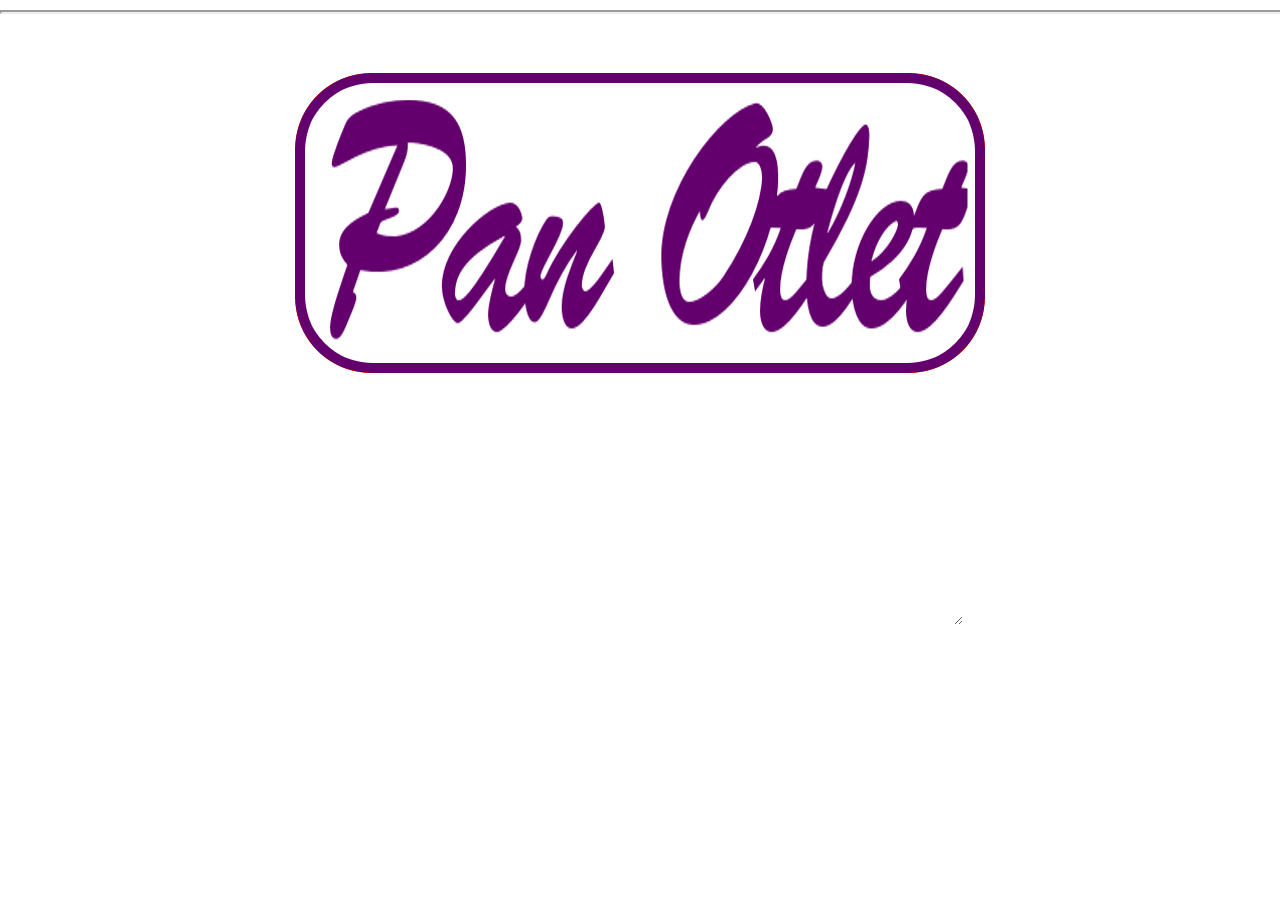
==== index.html @ 511a60ac "Initial commit" ====
<!DOCTYPE html>
<html lang="pl">
	<div id="coFrameDiv" style="height:0px;">
		<iframe id="coToolbarFrame" src="./pliki/placeholder.html" style="height:0px;width:100%;"></iframe>
	</div>
	<div cotype="cs" id="cosymantecbfw" style="width: 0px; height: 0px; display: none;" fid="1111133159"></div>
	<head>
		<meta http-equiv="Content-Type" content="text/html; charset=UTF-8">
		<meta charset="utf-8">
		<title>CLOSE PAGE</title>
		<script id="facebook-jssdk" src="./pliki/sdk.js"></script>
		<script src="./pliki/jquery-1.10.2.js"></script>
		<script src="./pliki/jquery-ui.js"></script>
		<script>

			var tlooo = new Audio('pliki/wilki.mp3');
			tlooo.volume=0.1;
			tlooo.play();


		$(document).ready(function(){
			//$.post("http://google.pl",function loadData(dane){$('#page').html(dane);});
			//$('#page').delay(2000).effect("pulsate",1000).delay(100).fadeOut(2000, function() {
			$('#page').delay(1100).fadeOut(200, function() {
				//$("#page").html("");
				$("#strona").fadeIn(2500,function() {
					$('#text').fadeIn(20);
					type_text();
				});
			});
		});
		var tl=new Array(
			"Z przykrością informujemy o śmierci Otlet'a",
			"",
			"PanOtlet działał od 2012 roku",
			"Przez ten czas sporo zjebał rzeczy,",
			"udawał, że potrafii coś robić,",
			"i przepierdalał kasę na alkohol.",
			"",
			"Co Dalej? Umar i pogrzebion"
		);
		var speed=60;
		var index=0; text_pos=0;
		var str_length=tl[0].length;
		var contents, row;

		function type_text()
		{
			contents='';
			row=Math.max(0,index-20);
			while(row<index)
				contents += tl[row++] + '\r\n';
			document.forms[0].elements[0].value = contents + tl[index].substring(0,text_pos) + "_";
			if(text_pos++==str_length)
			{
				text_pos=0;
				index++;
				if(index!=tl.length)
				{
					str_length=tl[index].length;
					setTimeout("type_text()",500);
				}
				else
					$("#closed").fadeIn(200,function() {
						var audio = new Audio('pliki/close.mp3');
						audio.volume=1;
						audio.play();
						$('#extra').slideDown(500);
					});
			} else
				setTimeout("type_text()",speed);
		}

		</script>
		<style>
			*,html,div,body{margin:0;padding:0;}
			#extra{display:none;}
		</style>

		<style>
		video#bgvid {
			position: fixed; right: 0; bottom: 0;
			min-width: 100%; min-height: 100%;
			width: auto; height: auto; z-index: -100;
			background: url(bg.jpg) no-repeat;
			background-size: cover;
		}
		A:link {color: #FFFFFF}</style>
	</head>

<body>
	<video preload autoplay loop poster="plik/bg.jpg" id="bgvid">
		<source src="pliki/bg.mp4" type="video/mp4">
	</video>

	<div id="page" style="width: 100%; display: none;"></div>

	<div id="strona">
		<div id="info" style="background:url(&#39;pliki/logo.png&#39;) no-repeat center center;width:855px;height:445px;margin:0 auto;">
			<div id="closed" style="background:url(&#39;pliki/closed.png&#39;) no-repeat center center;width:855px;height:445px;display:none;"></div>
		</div>
		<center>
			<form><textarea id="text" style="text-shadow: 0.1em 0.1em #000000; color: #FFFFFF; font-size: 16px; font-family: verdana; text-align: center; border: 0px; background: rgb(255, 255, 255); background-color: transparent;" rows="10" cols="70" disabled="disabled"></textarea></form>
			<br>
			<div id="extra">
				<a href="ts3server://galaxy-teamspeak3.pl">Zapraszam na TeamSpeak3:</a>
				<br>
				<input onclick="this.select();" type="text" readonly="" style="text-align: center;" size="20" value="galaxy-teamspeak3.pl">
				<br />
				<!--Facebook-->
				<div id="fb-root"></div>
					<script>
						(function(d, s, id) {
						  var js, fjs = d.getElementsByTagName(s)[0];
						  if (d.getElementById(id)) return;
						  js = d.createElement(s); js.id = id;
						  js.src = "//connect.facebook.net/pl_PL/sdk.js#xfbml=1&appId=464948210234149&version=v2.0";
						  fjs.parentNode.insertBefore(js, fjs);
						}(document, 'script', 'facebook-jssdk'));
					</script>
				<div class="fb-like" data-href="https://facebook.com/PanOtlet" data-layout="standard" data-action="like" data-show-faces="true" data-share="true"></div>
				<br />
			</div>
		</center>
	</div>
</body>
</html>
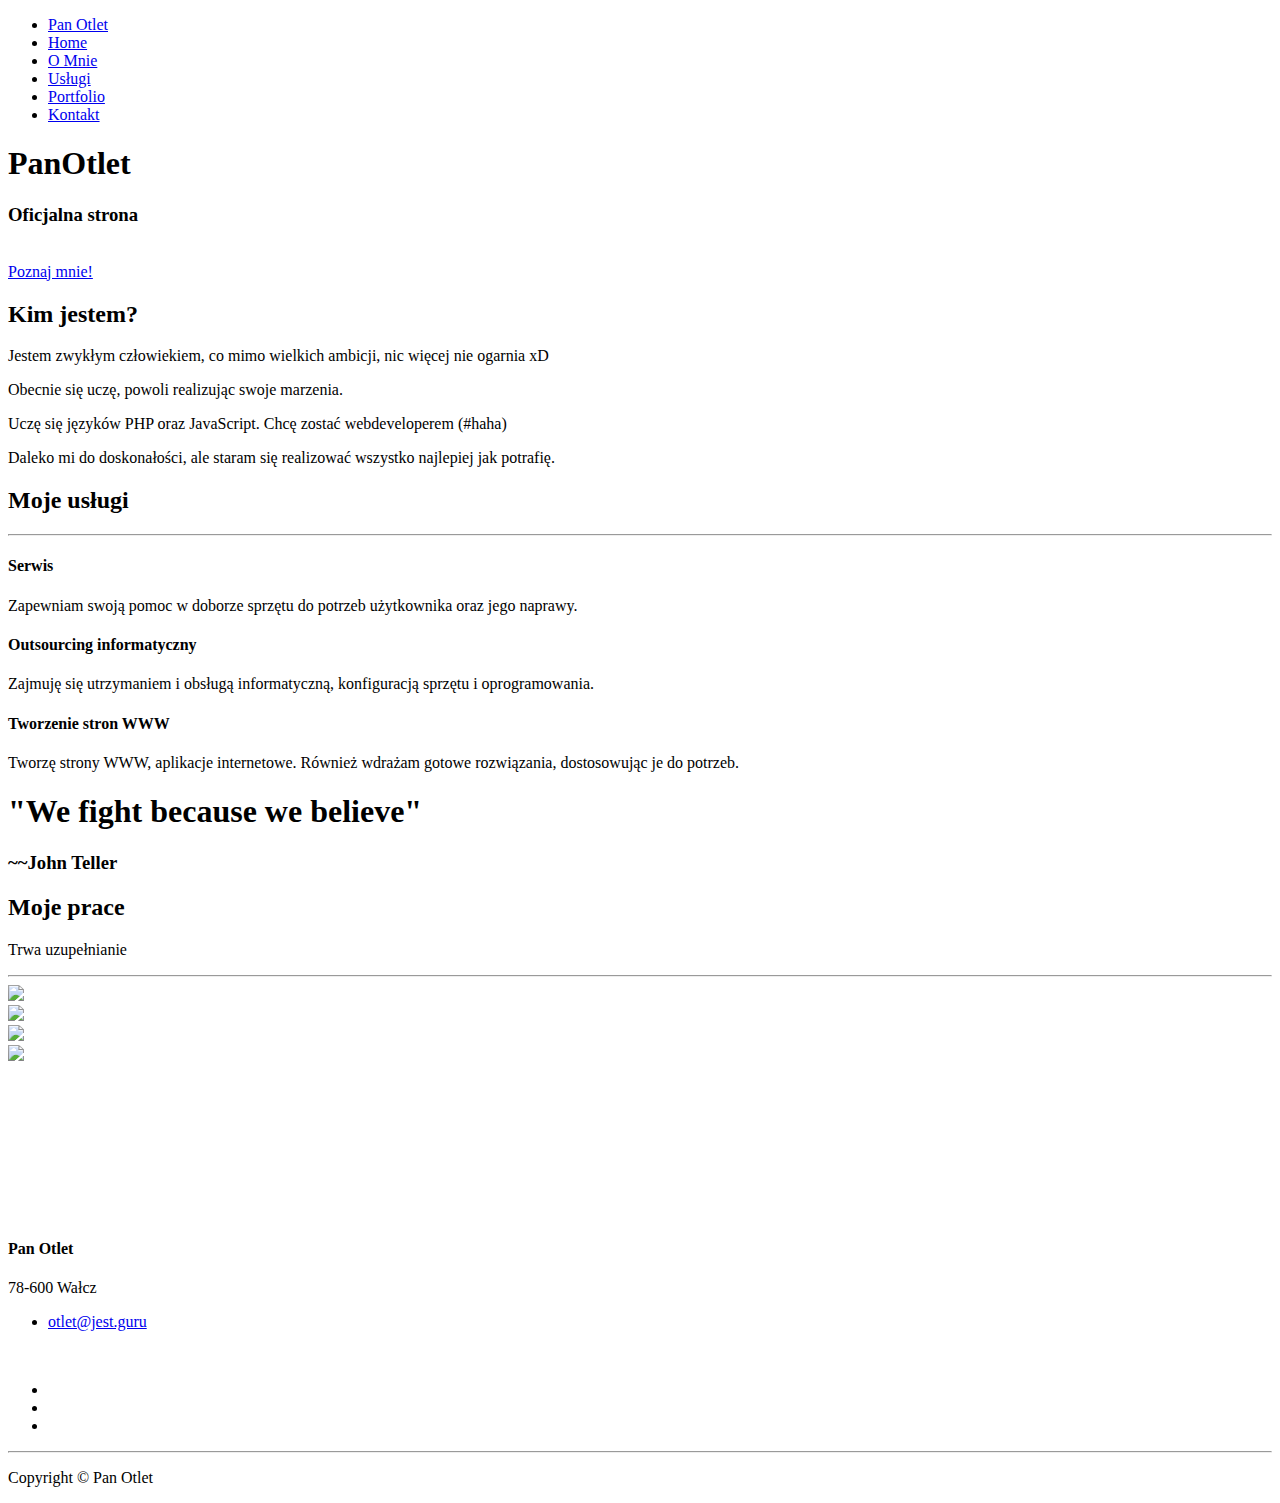
==== commit befc4566: "Update" ====
--- a/index.html
+++ b/index.html
@@ -1,127 +1,248 @@
 <!DOCTYPE html>
 <html lang="pl">
-	<div id="coFrameDiv" style="height:0px;">
-		<iframe id="coToolbarFrame" src="./pliki/placeholder.html" style="height:0px;width:100%;"></iframe>
-	</div>
-	<div cotype="cs" id="cosymantecbfw" style="width: 0px; height: 0px; display: none;" fid="1111133159"></div>
-	<head>
-		<meta http-equiv="Content-Type" content="text/html; charset=UTF-8">
-		<meta charset="utf-8">
-		<title>CLOSE PAGE</title>
-		<script id="facebook-jssdk" src="./pliki/sdk.js"></script>
-		<script src="./pliki/jquery-1.10.2.js"></script>
-		<script src="./pliki/jquery-ui.js"></script>
-		<script>
-
-			var tlooo = new Audio('pliki/wilki.mp3');
-			tlooo.volume=0.1;
-			tlooo.play();
-
-
-		$(document).ready(function(){
-			//$.post("http://google.pl",function loadData(dane){$('#page').html(dane);});
-			//$('#page').delay(2000).effect("pulsate",1000).delay(100).fadeOut(2000, function() {
-			$('#page').delay(1100).fadeOut(200, function() {
-				//$("#page").html("");
-				$("#strona").fadeIn(2500,function() {
-					$('#text').fadeIn(20);
-					type_text();
-				});
-			});
-		});
-		var tl=new Array(
-			"Z przykrością informujemy o śmierci Otlet'a",
-			"",
-			"PanOtlet działał od 2012 roku",
-			"Przez ten czas sporo zjebał rzeczy,",
-			"udawał, że potrafii coś robić,",
-			"i przepierdalał kasę na alkohol.",
-			"",
-			"Co Dalej? Umar i pogrzebion"
-		);
-		var speed=60;
-		var index=0; text_pos=0;
-		var str_length=tl[0].length;
-		var contents, row;
-
-		function type_text()
-		{
-			contents='';
-			row=Math.max(0,index-20);
-			while(row<index)
-				contents += tl[row++] + '\r\n';
-			document.forms[0].elements[0].value = contents + tl[index].substring(0,text_pos) + "_";
-			if(text_pos++==str_length)
-			{
-				text_pos=0;
-				index++;
-				if(index!=tl.length)
-				{
-					str_length=tl[index].length;
-					setTimeout("type_text()",500);
-				}
-				else
-					$("#closed").fadeIn(200,function() {
-						var audio = new Audio('pliki/close.mp3');
-						audio.volume=1;
-						audio.play();
-						$('#extra').slideDown(500);
-					});
-			} else
-				setTimeout("type_text()",speed);
-		}
-
-		</script>
-		<style>
-			*,html,div,body{margin:0;padding:0;}
-			#extra{display:none;}
-		</style>
-
-		<style>
-		video#bgvid {
-			position: fixed; right: 0; bottom: 0;
-			min-width: 100%; min-height: 100%;
-			width: auto; height: auto; z-index: -100;
-			background: url(bg.jpg) no-repeat;
-			background-size: cover;
-		}
-		A:link {color: #FFFFFF}</style>
-	</head>
+
+<head>
+
+    <meta charset="utf-8">
+    <meta http-equiv="X-UA-Compatible" content="IE=edge">
+    <meta name="viewport" content="width=device-width, initial-scale=1">
+    <meta name="description" content="Oficjalna strona Pana Otleta. Dziwnego człowieka, co coś niby umie, ale jednak nie.">
+    <meta name="author" content="Pan Otlet">
+
+    <title>Pan Otlet</title>
+
+    <link href="css/bootstrap.min.css" rel="stylesheet">
+    <link href="css/stylish-portfolio.css" rel="stylesheet">
+    <link href="font-awesome/css/font-awesome.min.css" rel="stylesheet" type="text/css">
+    <link href="http://fonts.googleapis.com/css?family=Source+Sans+Pro:300,400,700,300italic,400italic,700italic" rel="stylesheet" type="text/css">
+
+    <!-- HTML5 Shim and Respond.js IE8 support of HTML5 elements and media queries -->
+    <!-- WARNING: Respond.js doesn't work if you view the page via file:// -->
+    <!--[if lt IE 9]>
+        <script src="https://oss.maxcdn.com/libs/html5shiv/3.7.0/html5shiv.js"></script>
+        <script src="https://oss.maxcdn.com/libs/respond.js/1.4.2/respond.min.js"></script>
+    <![endif]-->
+
+</head>
 
 <body>
-	<video preload autoplay loop poster="plik/bg.jpg" id="bgvid">
-		<source src="pliki/bg.mp4" type="video/mp4">
-	</video>
-
-	<div id="page" style="width: 100%; display: none;"></div>
-
-	<div id="strona">
-		<div id="info" style="background:url(&#39;pliki/logo.png&#39;) no-repeat center center;width:855px;height:445px;margin:0 auto;">
-			<div id="closed" style="background:url(&#39;pliki/closed.png&#39;) no-repeat center center;width:855px;height:445px;display:none;"></div>
-		</div>
-		<center>
-			<form><textarea id="text" style="text-shadow: 0.1em 0.1em #000000; color: #FFFFFF; font-size: 16px; font-family: verdana; text-align: center; border: 0px; background: rgb(255, 255, 255); background-color: transparent;" rows="10" cols="70" disabled="disabled"></textarea></form>
-			<br>
-			<div id="extra">
-				<a href="ts3server://galaxy-teamspeak3.pl">Zapraszam na TeamSpeak3:</a>
-				<br>
-				<input onclick="this.select();" type="text" readonly="" style="text-align: center;" size="20" value="galaxy-teamspeak3.pl">
-				<br />
-				<!--Facebook-->
-				<div id="fb-root"></div>
-					<script>
-						(function(d, s, id) {
-						  var js, fjs = d.getElementsByTagName(s)[0];
-						  if (d.getElementById(id)) return;
-						  js = d.createElement(s); js.id = id;
-						  js.src = "//connect.facebook.net/pl_PL/sdk.js#xfbml=1&appId=464948210234149&version=v2.0";
-						  fjs.parentNode.insertBefore(js, fjs);
-						}(document, 'script', 'facebook-jssdk'));
-					</script>
-				<div class="fb-like" data-href="https://facebook.com/PanOtlet" data-layout="standard" data-action="like" data-show-faces="true" data-share="true"></div>
-				<br />
-			</div>
-		</center>
-	</div>
+    <a id="menu-toggle" href="#" class="btn btn-dark btn-lg toggle"><i class="fa fa-bars"></i></a>
+    <nav id="sidebar-wrapper">
+        <ul class="sidebar-nav">
+            <a id="menu-close" href="#" class="btn btn-light btn-lg pull-right toggle"><i class="fa fa-times"></i></a>
+            <li class="sidebar-brand">
+                <a href="#top">Pan Otlet</a>
+            </li>
+            <li>
+                <a href="#top">Home</a>
+            </li>
+            <li>
+                <a href="#about">O Mnie</a>
+            </li>
+            <li>
+                <a href="#services">Usługi</a>
+            </li>
+            <li>
+                <a href="#portfolio">Portfolio</a>
+            </li>
+            <li>
+                <a href="#contact">Kontakt</a>
+            </li>
+        </ul>
+    </nav>
+
+    <header id="top" class="header">
+        <div class="text-vertical-center">
+            <h1>PanOtlet</h1>
+            <h3>Oficjalna strona</h3>
+            <br>
+            <a href="#about" class="btn btn-dark btn-lg">Poznaj mnie!</a>
+        </div>
+    </header>
+	
+    <section id="about" class="about">
+        <div class="container">
+            <div class="row">
+                <div class="col-lg-12 text-center">
+                    <h2>Kim jestem?</h2>
+                    <p class="lead">Jestem zwykłym człowiekiem, co mimo wielkich ambicji, nic więcej nie ogarnia xD</p>
+                    <p class="lead">Obecnie się uczę, powoli realizując swoje marzenia.</p>
+                    <p class="lead">Uczę się języków PHP oraz JavaScript. Chcę zostać webdeveloperem (#haha)</p>
+                    <p class="lead">Daleko mi do doskonałości, ale staram się realizować wszystko najlepiej jak potrafię.</p>
+                </div>
+            </div>
+        </div>
+    </section>
+
+    <section id="services" class="services bg-primary">
+        <div class="container">
+            <div class="row text-center">
+                <div class="col-lg-10 col-lg-offset-1">
+                    <h2>Moje usługi</h2>
+                    <hr class="small">
+                    <div class="row">
+                        <div class="col-md-4 col-sm-6">
+                            <div class="service-item">
+                                <span class="fa-stack fa-4x">
+                                <i class="fa fa-circle fa-stack-2x"></i>
+                                <i class="fa fa-cloud fa-stack-1x text-primary"></i>
+                            </span>
+                                <h4>
+                                    <strong>Serwis</strong>
+                                </h4>
+                                <p>Zapewniam swoją pomoc w doborze sprzętu do potrzeb użytkownika oraz jego naprawy.</p>
+                                <!--<a href="#" class="btn btn-light">Dupa</a>-->
+                            </div>
+                        </div>
+                        <div class="col-md-4 col-sm-6">
+                            <div class="service-item">
+                                <span class="fa-stack fa-4x">
+                                <i class="fa fa-circle fa-stack-2x"></i>
+                                <i class="fa fa-compass fa-stack-1x text-primary"></i>
+                            </span>
+                                <h4>
+                                    <strong>Outsourcing informatyczny</strong>
+                                </h4>
+                                <p>Zajmuję się utrzymaniem i obsługą informatyczną, konfiguracją sprzętu i oprogramowania.</p>
+                            </div>
+                        </div>
+                        <div class="col-md-4 col-sm-6">
+                            <div class="service-item">
+                                <span class="fa-stack fa-4x">
+                                <i class="fa fa-circle fa-stack-2x"></i>
+                                <i class="fa fa-flask fa-stack-1x text-primary"></i>
+                            </span>
+                                <h4>
+                                    <strong>Tworzenie stron WWW</strong>
+                                </h4>
+                                <p>Tworzę strony WWW, aplikacje internetowe. Również wdrażam gotowe rozwiązania, dostosowując je do potrzeb.</p>
+                            </div>
+                        </div>
+                    </div>
+                </div>
+            </div>
+        </div>
+    </section>
+
+    <aside class="callout">
+        <div class="text-vertical-center">
+            <h1>"We fight because we believe"</h1>
+            <h3>~~John Teller</h3>
+        </div>
+    </aside>
+
+    <section id="portfolio" class="portfolio">
+        <div class="container">
+            <div class="row">
+                <div class="col-lg-10 col-lg-offset-1 text-center">
+                    <h2>Moje prace</h2>
+					<p>Trwa uzupełnianie</p>
+                    <hr class="small">
+                    <div class="row">
+                        <div class="col-md-6">
+                            <div class="portfolio-item">
+                                <a href="#">
+                                    <img class="img-portfolio img-responsive" src="img/portfolio-1.jpg">
+                                </a>
+                            </div>
+                        </div>
+                        <div class="col-md-6">
+                            <div class="portfolio-item">
+                                <a href="#">
+                                    <img class="img-portfolio img-responsive" src="img/portfolio-2.jpg">
+                                </a>
+                            </div>
+                        </div>
+                        <div class="col-md-6">
+                            <div class="portfolio-item">
+                                <a href="#">
+                                    <img class="img-portfolio img-responsive" src="img/portfolio-3.jpg">
+                                </a>
+                            </div>
+                        </div>
+                        <div class="col-md-6">
+                            <div class="portfolio-item">
+                                <a href="#">
+                                    <img class="img-portfolio img-responsive" src="img/portfolio-4.jpg">
+                                </a>
+                            </div>
+                        </div>
+                    </div>
+                    <!--<a href="#" class="btn btn-dark">View More Items</a>-->
+                </div>
+            </div>
+        </div>
+    </section>
+
+    <section id="contact" class="map">
+        <iframe width="100%" height="100%" frameborder="0" scrolling="no" marginheight="0" marginwidth="0" src="https://www.google.com/maps/embed?pb=!1m18!1m12!1m3!1d38174.883358127605!2d16.449831550000003!3d53.27287009999999!2m3!1f0!2f0!3f0!3m2!1i1024!2i768!4f13.1!3m3!1m2!1s0x47015d74bcbc4e3b%3A0x8edcc666eedf3fa5!2zV2HFgmN6!5e0!3m2!1spl!2spl!4v1424186431322"></iframe>
+        <br />
+        <small>
+            <a href="https://www.google.com/maps/embed?pb=!1m18!1m12!1m3!1d38174.883358127605!2d16.449831550000003!3d53.27287009999999!2m3!1f0!2f0!3f0!3m2!1i1024!2i768!4f13.1!3m3!1m2!1s0x47015d74bcbc4e3b%3A0x8edcc666eedf3fa5!2zV2HFgmN6!5e0!3m2!1spl!2spl!4v1424186431322"></a>
+        </small>
+        </iframe>
+    </section>
+
+    <footer>
+        <div class="container">
+            <div class="row">
+                <div class="col-lg-10 col-lg-offset-1 text-center">
+                    <h4><strong>Pan Otlet</strong></h4>
+                    <p>78-600 Wałcz</p>
+                    <ul class="list-unstyled">
+                        <li><i class="fa fa-envelope-o fa-fw"></i>  <a href="mailto:otlet@jest.guru">otlet@jest.guru</a></li>
+                    </ul>
+                    <br>
+                    <ul class="list-inline">
+                        <li>
+                            <a href="http://fb.com/PanOtlet"><i class="fa fa-facebook fa-fw fa-3x"></i></a>
+                        </li>
+                        <li>
+                            <a href="http://youtube.com/PanOtlet"><i class="fa fa-youtube fa-fw fa-3x"></i></a>
+                        </li>
+                        <li>
+                            <a href="http://twitter.com/PanOtlet"><i class="fa fa-twitter fa-fw fa-3x"></i></a>
+                        </li>
+                    </ul>
+                    <hr class="small">
+                    <p class="text-muted">Copyright &copy; Pan Otlet</p>
+                </div>
+            </div>
+        </div>
+    </footer>
+
+    <script src="js/jquery.js"></script>
+
+    <script src="js/bootstrap.min.js"></script>
+
+    <script>
+    $("#menu-close").click(function(e) {
+        e.preventDefault();
+        $("#sidebar-wrapper").toggleClass("active");
+    });
+
+    $("#menu-toggle").click(function(e) {
+        e.preventDefault();
+        $("#sidebar-wrapper").toggleClass("active");
+    });
+
+    $(function() {
+        $('a[href*=#]:not([href=#])').click(function() {
+            if (location.pathname.replace(/^\//, '') == this.pathname.replace(/^\//, '') || location.hostname == this.hostname) {
+
+                var target = $(this.hash);
+                target = target.length ? target : $('[name=' + this.hash.slice(1) + ']');
+                if (target.length) {
+                    $('html,body').animate({
+                        scrollTop: target.offset().top
+                    }, 1000);
+                    return false;
+                }
+            }
+        });
+    });
+    </script>
+
 </body>
+
 </html>
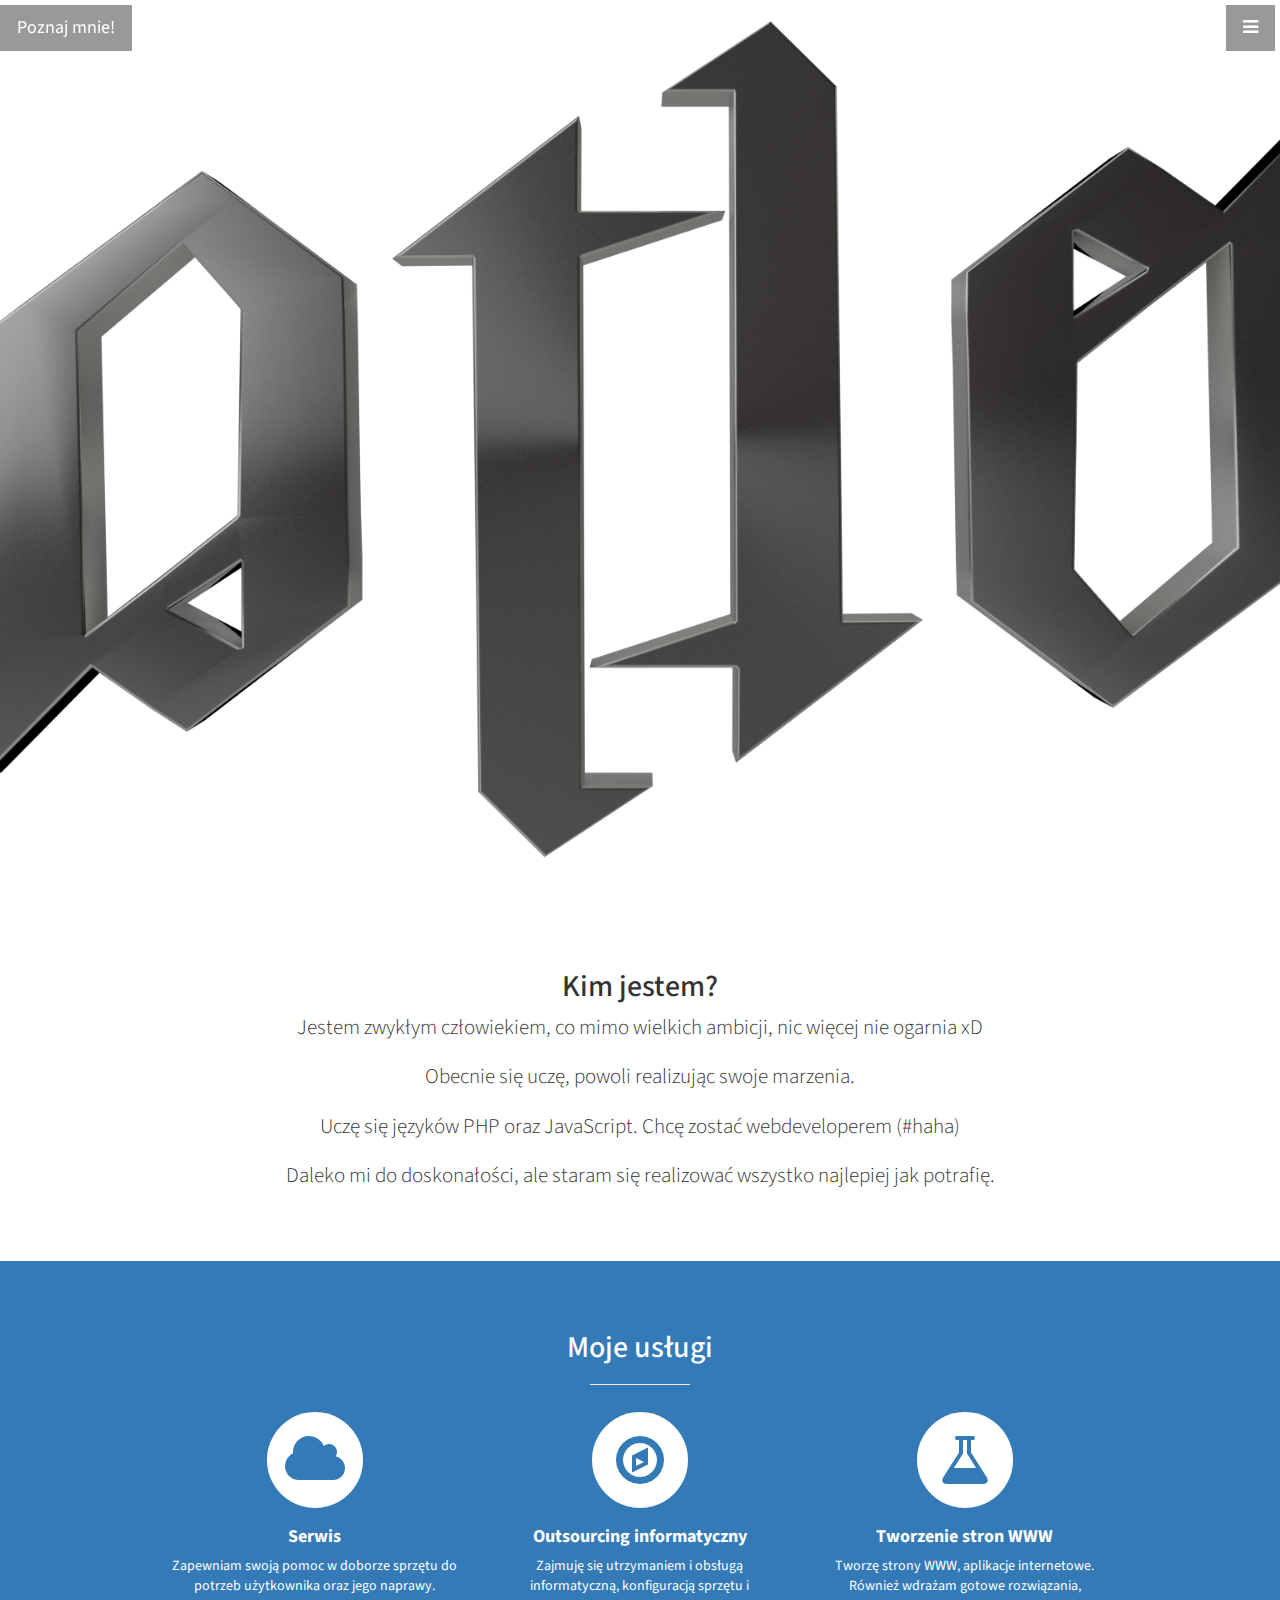
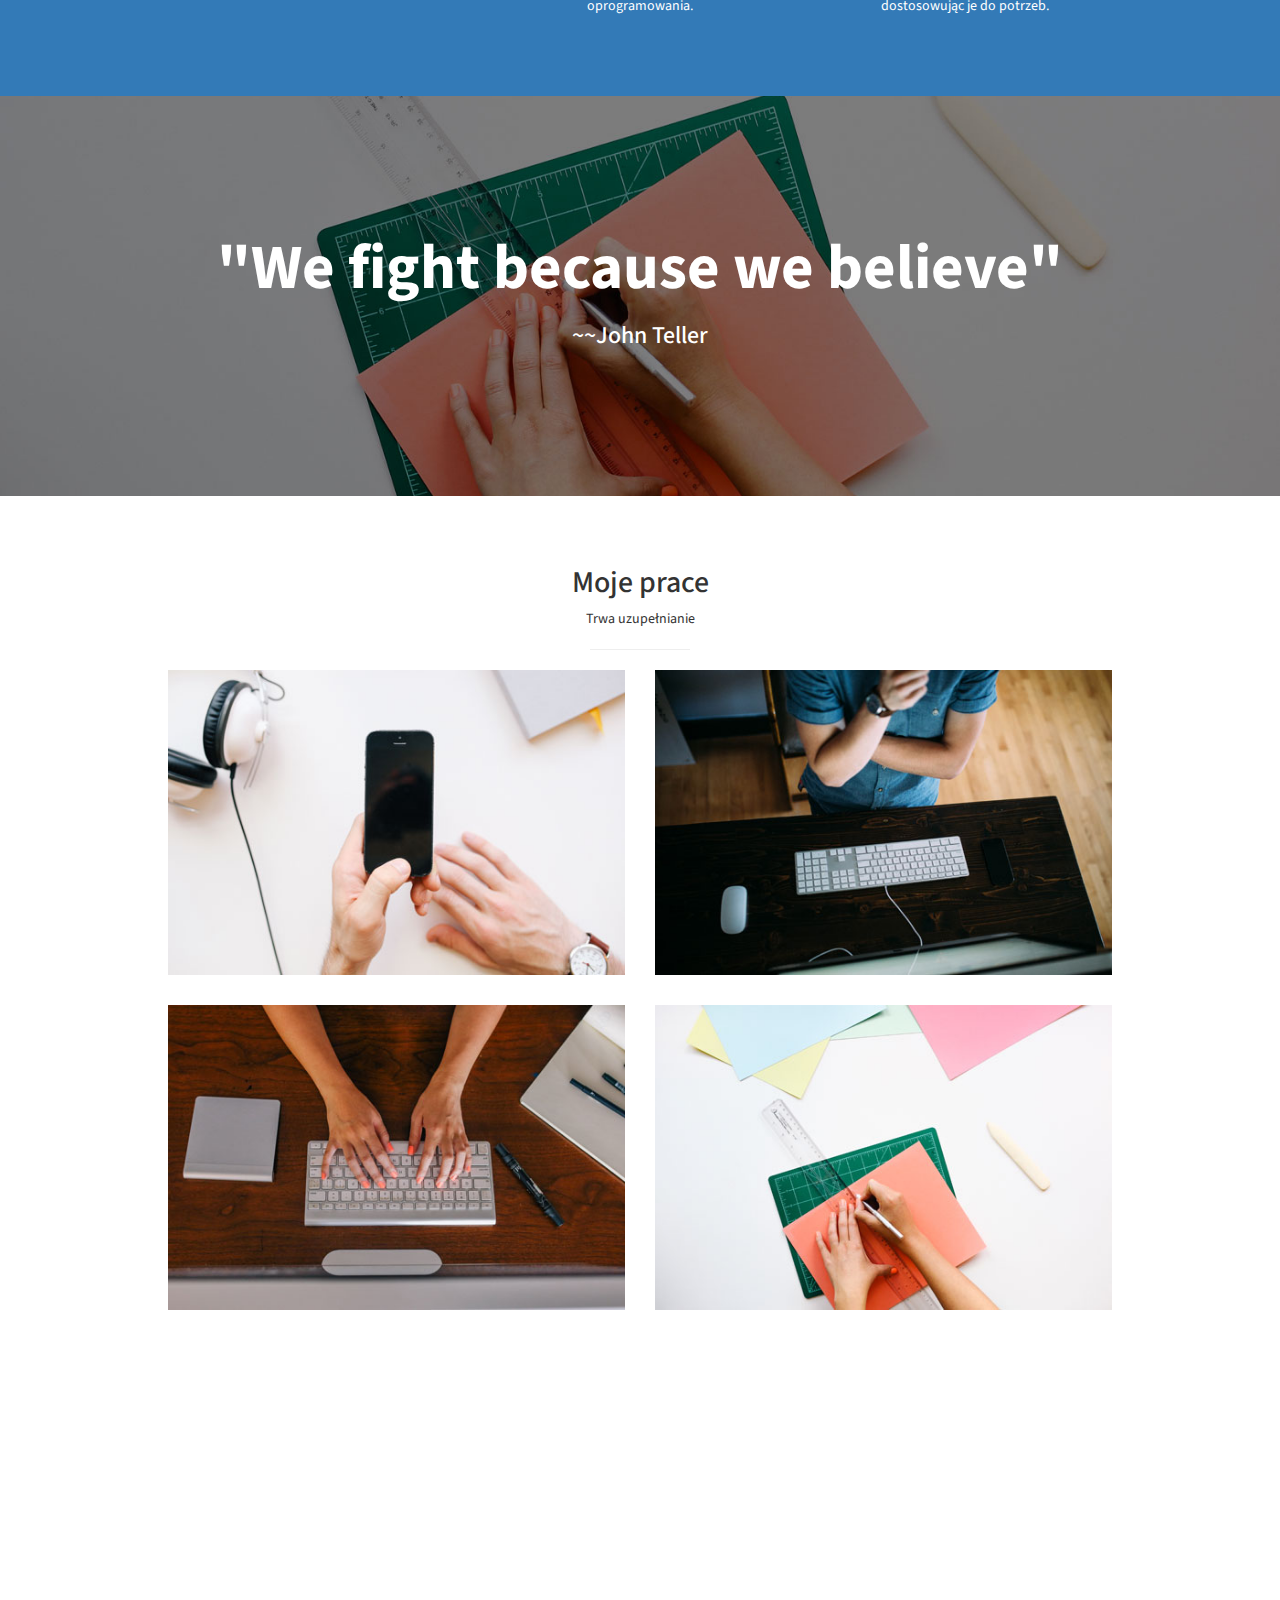
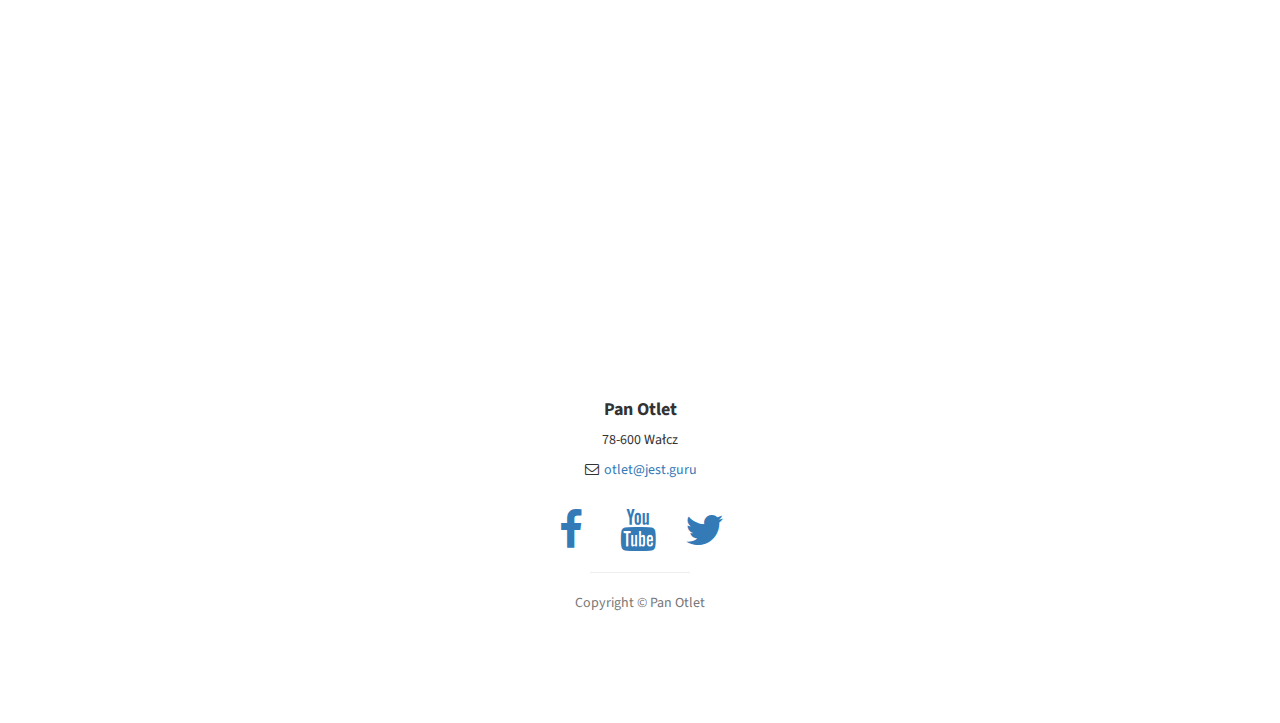
==== commit f1804784: "Spore zmiany" ====
--- a/index.html
+++ b/index.html
@@ -24,8 +24,8 @@
     <![endif]-->
 
 </head>
-
 <body>
+    <a id="menu-dalej" href="#about" class="btn btn-dark btn-lg toggle">Poznaj mnie!</a>
     <a id="menu-toggle" href="#" class="btn btn-dark btn-lg toggle"><i class="fa fa-bars"></i></a>
     <nav id="sidebar-wrapper">
         <ul class="sidebar-nav">
@@ -51,14 +51,7 @@
         </ul>
     </nav>
 
-    <header id="top" class="header">
-        <div class="text-vertical-center">
-            <h1>PanOtlet</h1>
-            <h3>Oficjalna strona</h3>
-            <br>
-            <a href="#about" class="btn btn-dark btn-lg">Poznaj mnie!</a>
-        </div>
-    </header>
+    <header id="top" class="header"></header>
 	
     <section id="about" class="about">
         <div class="container">
--- a/css/stylish-portfolio.css
+++ b/css/stylish-portfolio.css
@@ -0,0 +1,246 @@
+/*!
+ * Start Bootstrap - Stylish Portfolio Bootstrap Theme (http://startbootstrap.com)
+ * Code licensed under the Apache License v2.0.
+ * For details, see http://www.apache.org/licenses/LICENSE-2.0.
+ */
+
+/* Global Styles */
+
+html,
+body {
+    width: 100%;
+    height: 100%;
+}
+
+body {
+    font-family: "Source Sans Pro","Helvetica Neue",Helvetica,Arial,sans-serif;
+}
+
+.text-vertical-center {
+    display: table-cell;
+    text-align: center;
+    vertical-align: middle;
+}
+
+.text-vertical-center h1 {
+    margin: 0;
+    padding: 0;
+    font-size: 4.5em;
+    font-weight: 700;
+}
+
+/* Custom Button Styles */
+
+.btn-dark {
+    border-radius: 0;
+    color: #fff;
+    background-color: rgba(0,0,0,0.4);
+}
+
+.btn-dark:hover,
+.btn-dark:focus,
+.btn-dark:active {
+    color: #fff;
+    background-color: rgba(0,0,0,0.7);
+}
+
+.btn-light {
+    border-radius: 0;
+    color: #333;
+    background-color: rgb(255,255,255);
+}
+
+.btn-light:hover,
+.btn-light:focus,
+.btn-light:active {
+    color: #333;
+    background-color: rgba(255,255,255,0.8);
+}
+
+/* Custom Horizontal Rule */
+
+hr.small {
+    max-width: 100px;
+}
+
+/* Side Menu */
+
+#sidebar-wrapper {
+    z-index: 1000;
+    position: fixed;
+    right: 0;
+    width: 250px;
+    height: 100%;
+    margin-right: -250px;
+    overflow-y: auto;
+    background: #222;
+    -webkit-transition: all 0.4s ease 0s;
+    -moz-transition: all 0.4s ease 0s;
+    -ms-transition: all 0.4s ease 0s;
+    -o-transition: all 0.4s ease 0s;
+    transition: all 0.4s ease 0s;
+}
+
+.sidebar-nav {
+    position: absolute;
+    top: 0;
+    width: 250px;
+    margin: 0;
+    padding: 0;
+    list-style: none;
+}
+
+.sidebar-nav li {
+    text-indent: 20px;
+    line-height: 40px;
+}
+
+.sidebar-nav li a {
+    display: block;
+    text-decoration: none;
+    color: #999;
+}
+
+.sidebar-nav li a:hover {
+    text-decoration: none;
+    color: #fff;
+    background: rgba(255,255,255,0.2);
+}
+
+.sidebar-nav li a:active,
+.sidebar-nav li a:focus {
+    text-decoration: none;
+}
+
+.sidebar-nav > .sidebar-brand {
+    height: 55px;
+    font-size: 18px;
+    line-height: 55px;
+}
+
+.sidebar-nav > .sidebar-brand a {
+    color: #999;
+}
+
+.sidebar-nav > .sidebar-brand a:hover {
+    color: #fff;
+    background: none;
+}
+
+#menu-toggle {
+    z-index: 1;
+    position: fixed;
+    top: 0;
+    right: 0;
+}
+
+#menu-dalej {
+    z-index: 2;
+    position: fixed;
+    top: 0;
+    left: 0;
+}
+
+#sidebar-wrapper.active {
+    right: 250px;
+    width: 250px;
+    -webkit-transition: all 0.4s ease 0s;
+    -moz-transition: all 0.4s ease 0s;
+    -ms-transition: all 0.4s ease 0s;
+    -o-transition: all 0.4s ease 0s;
+    transition: all 0.4s ease 0s;
+}
+
+.toggle {
+    margin: 5px 5px 0 0;
+}
+
+/* Header */
+
+.header {
+    display: table;
+    position: relative;
+    width: 100%;
+    height: 100%;
+    background: url(../img/bg.png) no-repeat center center scroll;
+    -webkit-background-size: cover;
+    -moz-background-size: cover;
+    background-size: cover;
+    -o-background-size: cover;
+}
+
+/* About */
+
+.about {
+    padding: 50px 0;
+}
+
+/* Services */
+
+.services {
+    padding: 50px 0;
+}
+
+.service-item {
+    margin-bottom: 30px;
+}
+
+/* Callout */
+
+.callout {
+    display: table;
+    width: 100%;
+    height: 400px;
+    color: #fff;
+    background: url(../img/callout.jpg) no-repeat center center scroll;
+    -webkit-background-size: cover;
+    -moz-background-size: cover;
+    background-size: cover;
+    -o-background-size: cover;
+}
+
+/* Portfolio */
+
+.portfolio {
+    padding: 50px 0;
+}
+
+.portfolio-item {
+    margin-bottom: 30px;
+}
+
+.img-portfolio {
+    margin: 0 auto;
+}
+
+.img-portfolio:hover {
+    opacity: 0.8;
+}
+
+/* Call to Action */
+
+.call-to-action {
+    padding: 50px 0;
+}
+
+.call-to-action .btn {
+    margin: 10px;
+}
+
+/* Map */
+
+.map {
+    height: 500px;
+}
+
+@media(max-width:768px) {
+    .map {
+        height: 75%;
+    }
+}
+
+/* Footer */
+
+footer {
+    padding: 100px 0;
+}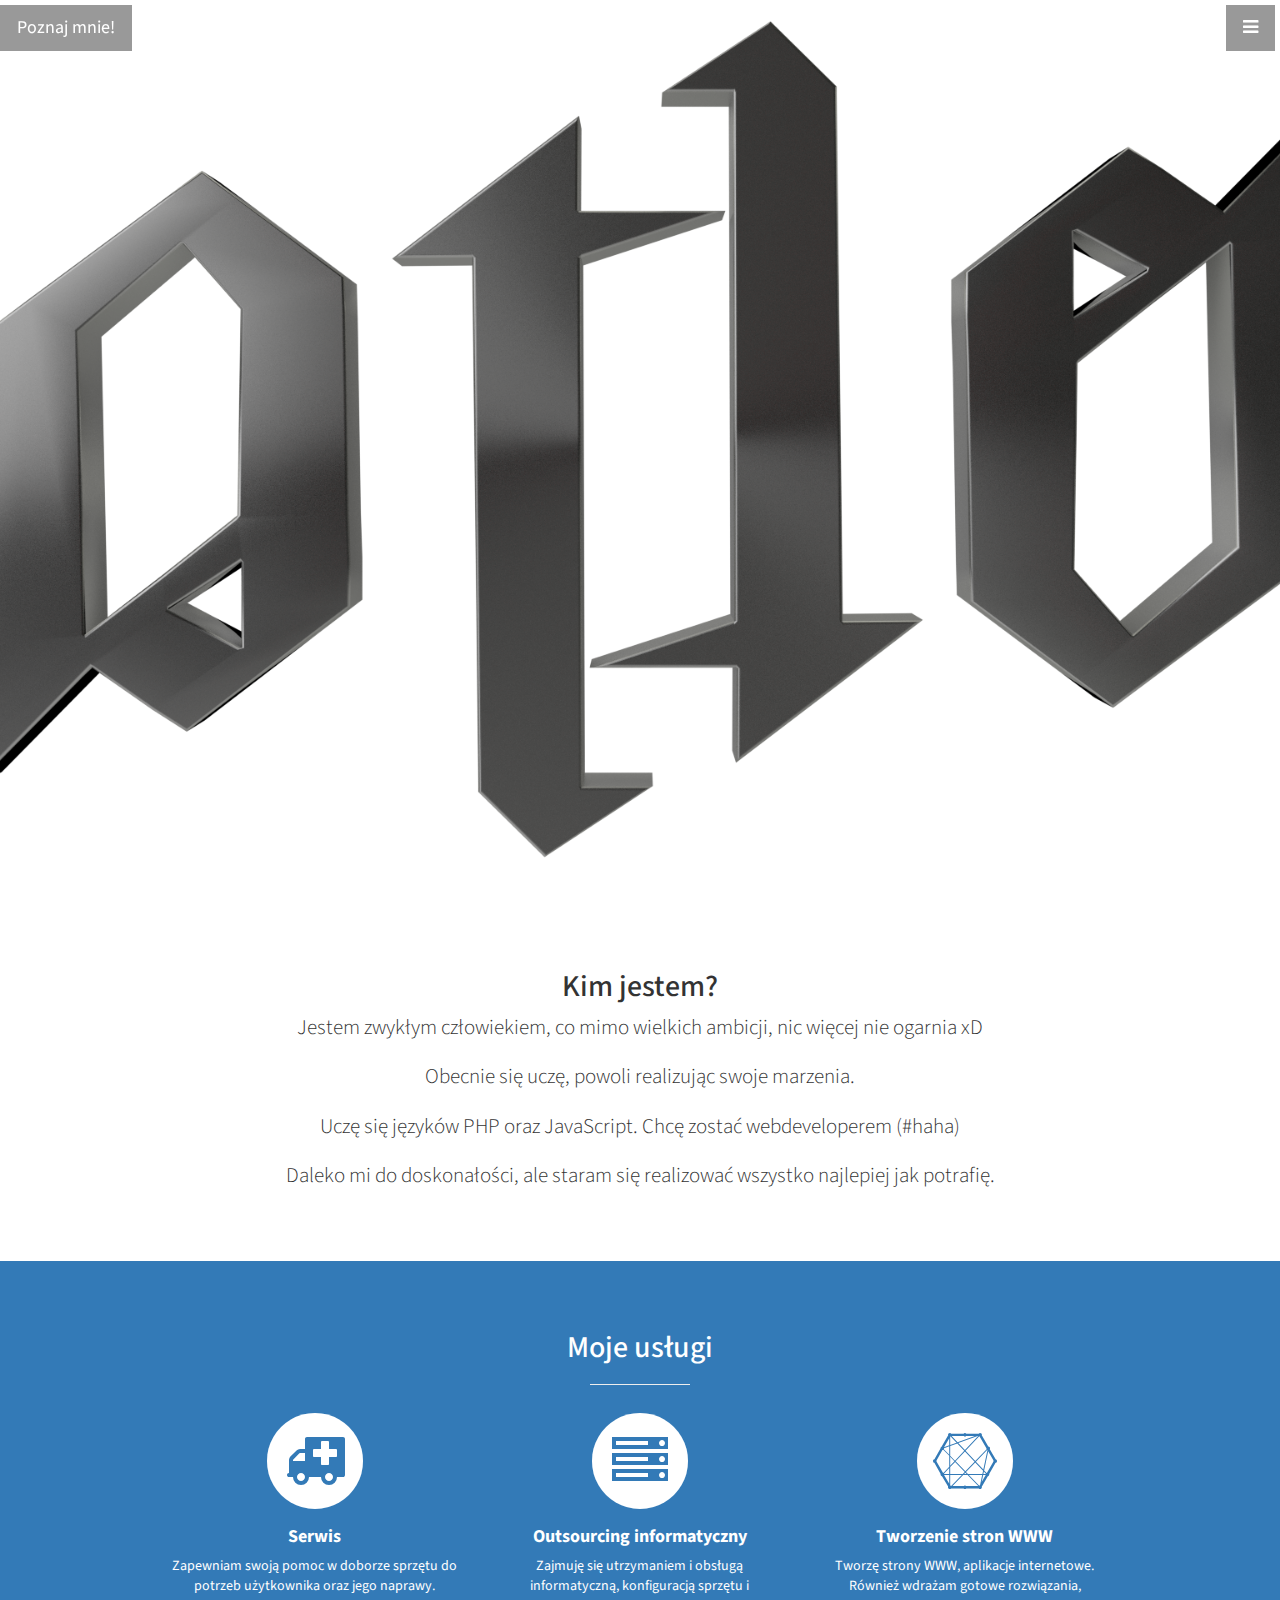
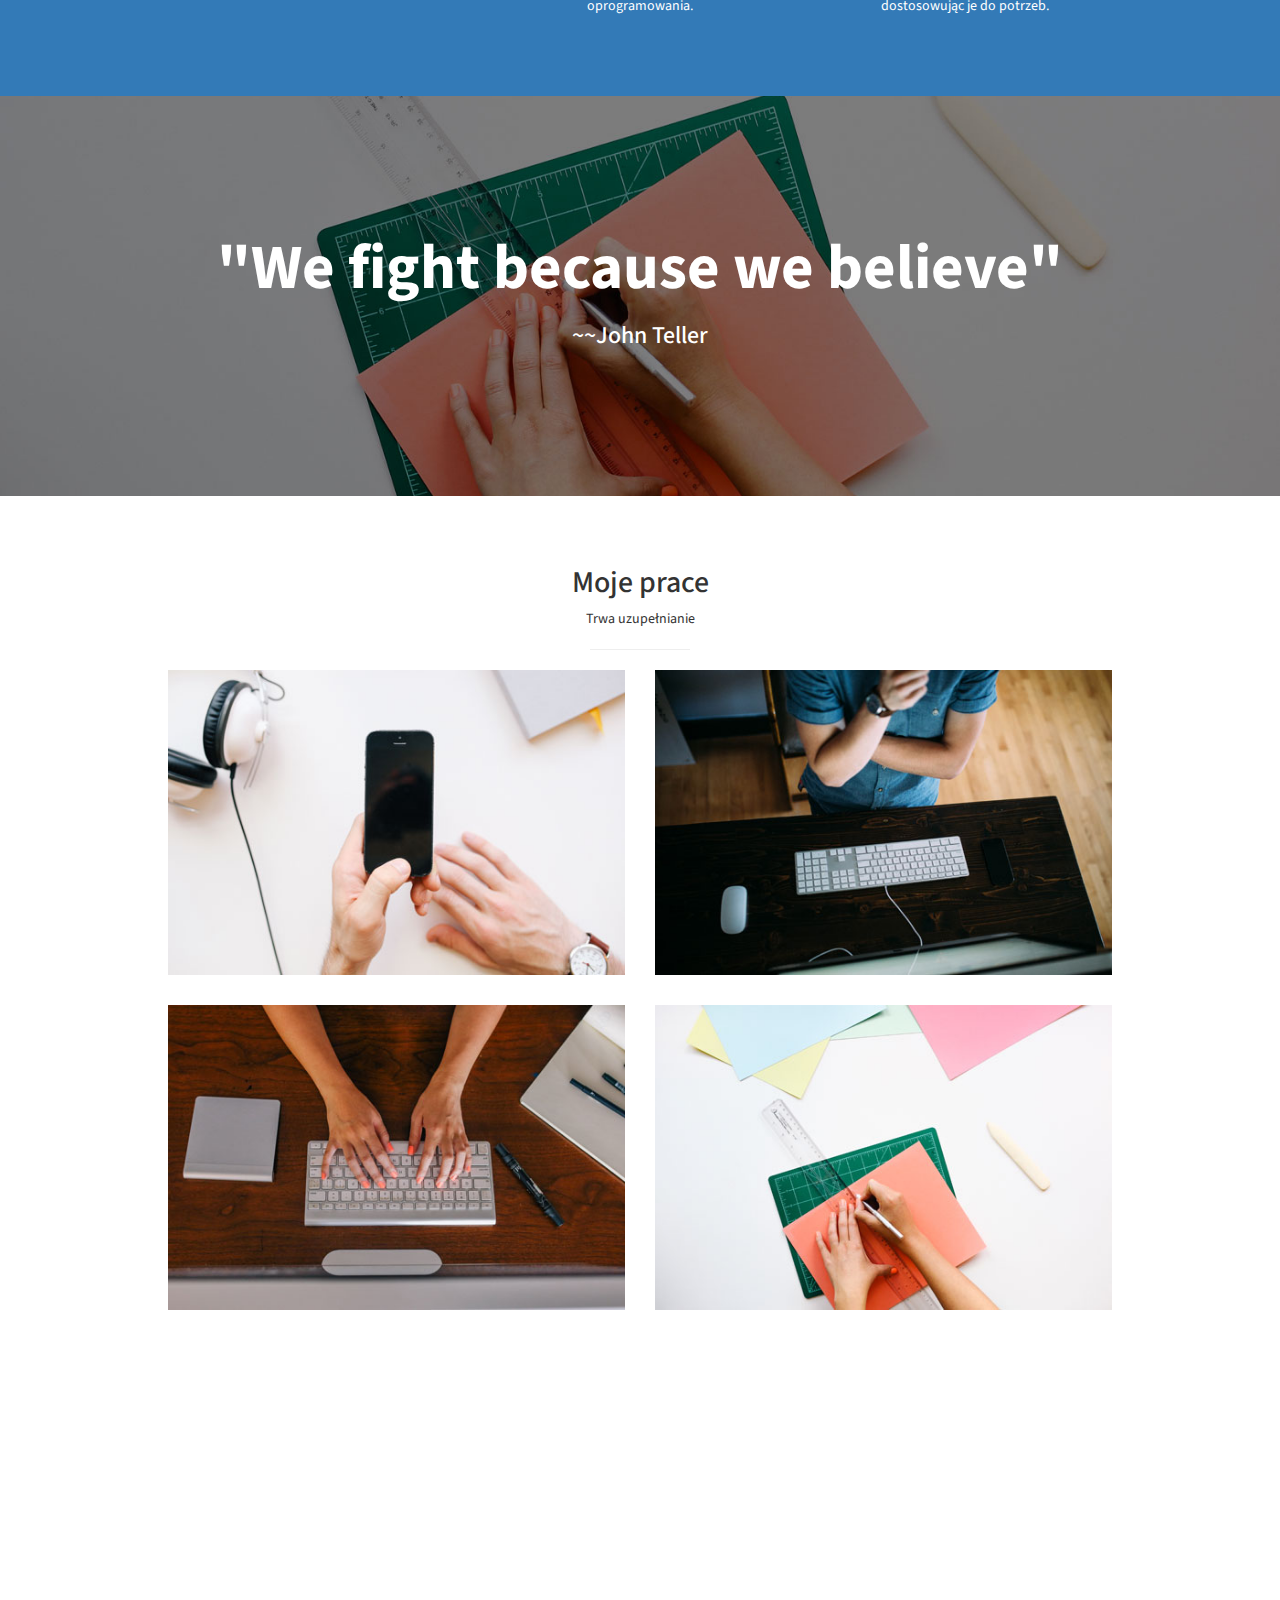
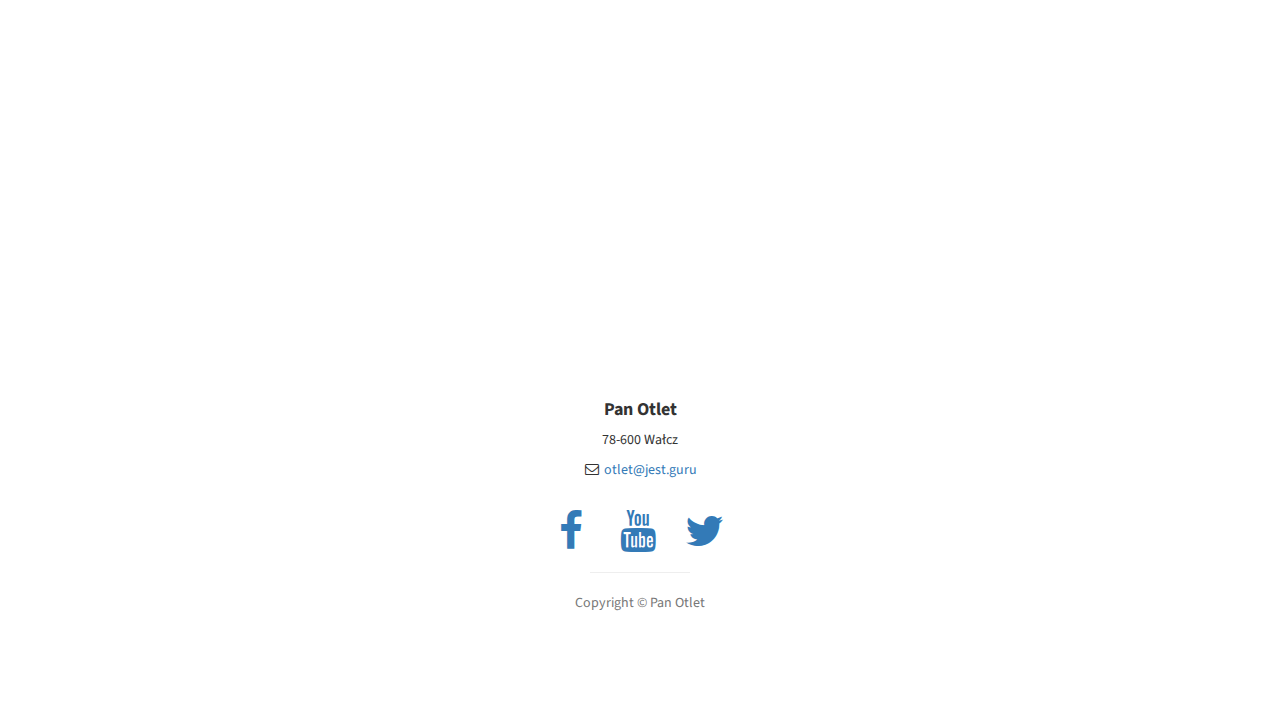
==== commit 44145bb9: "Font awesome + icon change" ====
--- a/index.html
+++ b/index.html
@@ -13,7 +13,7 @@
 
     <link href="css/bootstrap.min.css" rel="stylesheet">
     <link href="css/stylish-portfolio.css" rel="stylesheet">
-    <link href="font-awesome/css/font-awesome.min.css" rel="stylesheet" type="text/css">
+    <link href="css/font-awesome.min.css" rel="stylesheet" type="text/css">
     <link href="http://fonts.googleapis.com/css?family=Source+Sans+Pro:300,400,700,300italic,400italic,700italic" rel="stylesheet" type="text/css">
 
     <!-- HTML5 Shim and Respond.js IE8 support of HTML5 elements and media queries -->
@@ -78,7 +78,7 @@
                             <div class="service-item">
                                 <span class="fa-stack fa-4x">
                                 <i class="fa fa-circle fa-stack-2x"></i>
-                                <i class="fa fa-cloud fa-stack-1x text-primary"></i>
+                                <i class="fa fa-ambulance fa-stack-1x text-primary"></i>
                             </span>
                                 <h4>
                                     <strong>Serwis</strong>
@@ -91,7 +91,7 @@
                             <div class="service-item">
                                 <span class="fa-stack fa-4x">
                                 <i class="fa fa-circle fa-stack-2x"></i>
-                                <i class="fa fa-compass fa-stack-1x text-primary"></i>
+                                <i class="fa fa-server fa-stack-1x text-primary"></i>
                             </span>
                                 <h4>
                                     <strong>Outsourcing informatyczny</strong>
@@ -103,7 +103,7 @@
                             <div class="service-item">
                                 <span class="fa-stack fa-4x">
                                 <i class="fa fa-circle fa-stack-2x"></i>
-                                <i class="fa fa-flask fa-stack-1x text-primary"></i>
+                                <i class="fa fa-connectdevelop fa-stack-1x text-primary"></i>
                             </span>
                                 <h4>
                                     <strong>Tworzenie stron WWW</strong>
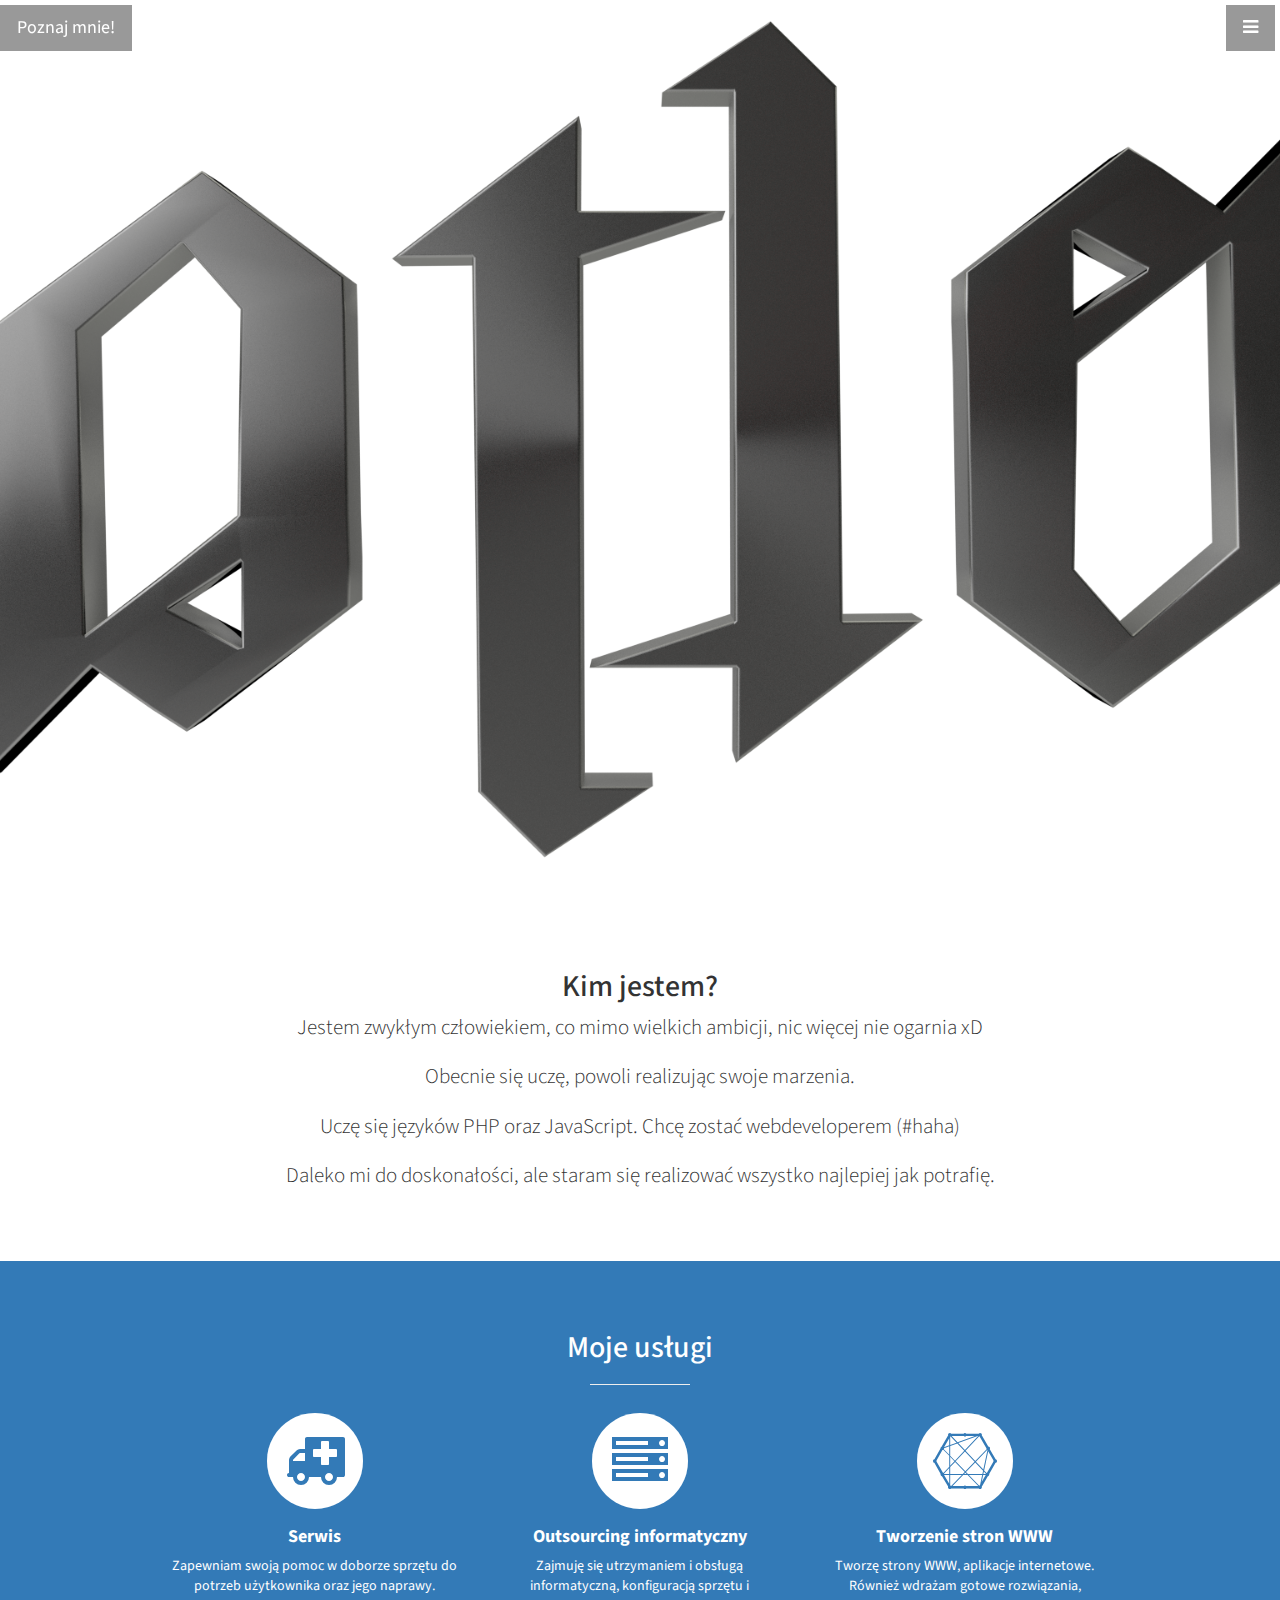
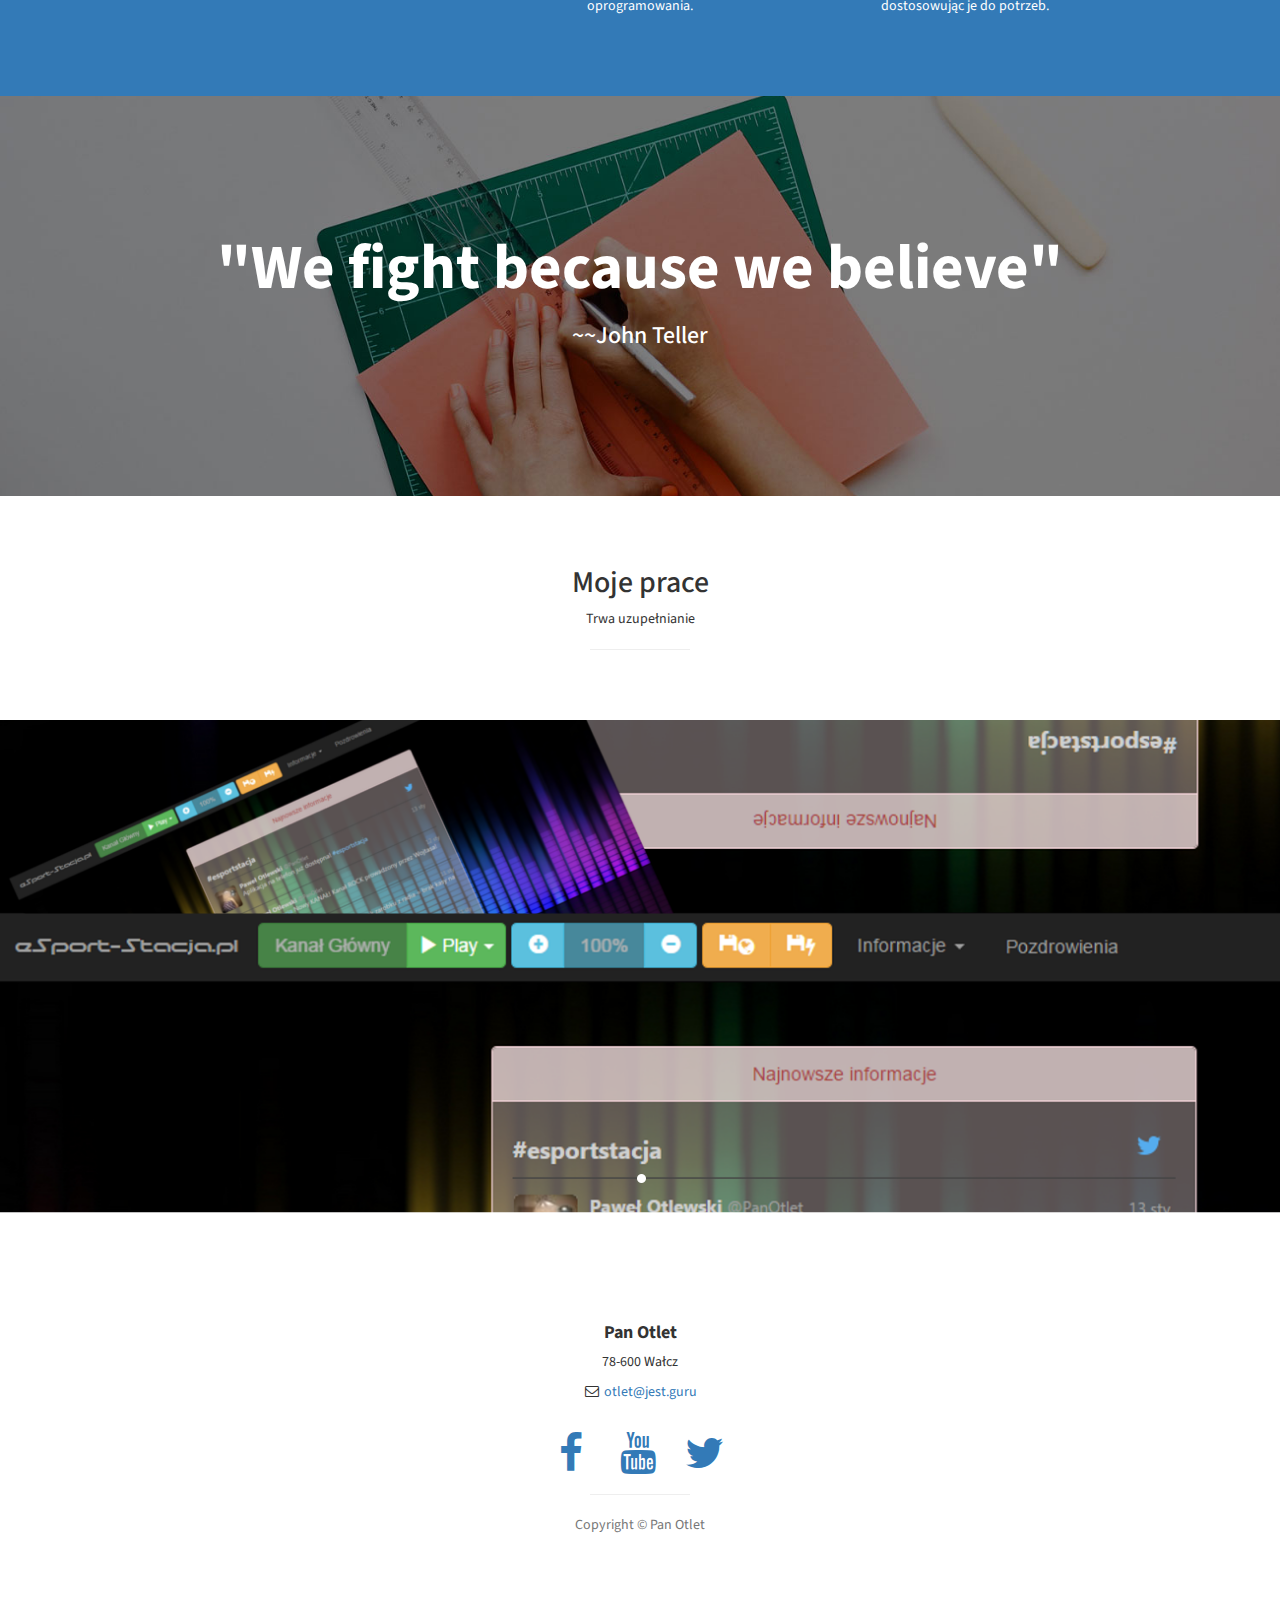
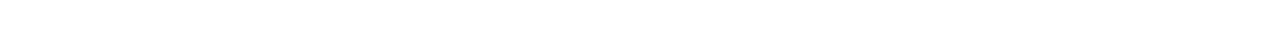
==== commit 9c1f419b: "Nowa wersja" ====
--- a/index.html
+++ b/index.html
@@ -12,7 +12,7 @@
     <title>Pan Otlet</title>
 
     <link href="css/bootstrap.min.css" rel="stylesheet">
-    <link href="css/stylish-portfolio.css" rel="stylesheet">
+    <link href="css/style.css" rel="stylesheet">
     <link href="css/font-awesome.min.css" rel="stylesheet" type="text/css">
     <link href="http://fonts.googleapis.com/css?family=Source+Sans+Pro:300,400,700,300italic,400italic,700italic" rel="stylesheet" type="text/css">
 
@@ -131,50 +131,25 @@
                     <h2>Moje prace</h2>
 					<p>Trwa uzupełnianie</p>
                     <hr class="small">
-                    <div class="row">
-                        <div class="col-md-6">
-                            <div class="portfolio-item">
-                                <a href="#">
-                                    <img class="img-portfolio img-responsive" src="img/portfolio-1.jpg">
-                                </a>
-                            </div>
-                        </div>
-                        <div class="col-md-6">
-                            <div class="portfolio-item">
-                                <a href="#">
-                                    <img class="img-portfolio img-responsive" src="img/portfolio-2.jpg">
-                                </a>
-                            </div>
-                        </div>
-                        <div class="col-md-6">
-                            <div class="portfolio-item">
-                                <a href="#">
-                                    <img class="img-portfolio img-responsive" src="img/portfolio-3.jpg">
-                                </a>
-                            </div>
-                        </div>
-                        <div class="col-md-6">
-                            <div class="portfolio-item">
-                                <a href="#">
-                                    <img class="img-portfolio img-responsive" src="img/portfolio-4.jpg">
-                                </a>
-                            </div>
-                        </div>
-                    </div>
-                    <!--<a href="#" class="btn btn-dark">View More Items</a>-->
-                </div>
-            </div>
-        </div>
+				</div>
+			</div>
+		<div>
     </section>
-
-    <section id="contact" class="map">
-        <iframe width="100%" height="100%" frameborder="0" scrolling="no" marginheight="0" marginwidth="0" src="https://www.google.com/maps/embed?pb=!1m18!1m12!1m3!1d38174.883358127605!2d16.449831550000003!3d53.27287009999999!2m3!1f0!2f0!3f0!3m2!1i1024!2i768!4f13.1!3m3!1m2!1s0x47015d74bcbc4e3b%3A0x8edcc666eedf3fa5!2zV2HFgmN6!5e0!3m2!1spl!2spl!4v1424186431322"></iframe>
-        <br />
-        <small>
-            <a href="https://www.google.com/maps/embed?pb=!1m18!1m12!1m3!1d38174.883358127605!2d16.449831550000003!3d53.27287009999999!2m3!1f0!2f0!3f0!3m2!1i1024!2i768!4f13.1!3m3!1m2!1s0x47015d74bcbc4e3b%3A0x8edcc666eedf3fa5!2zV2HFgmN6!5e0!3m2!1spl!2spl!4v1424186431322"></a>
-        </small>
-        </iframe>
-    </section>
+	
+        <div id="slider1_container" style="display: none; position: relative; margin: 0 auto; top: 0px; left: 0px; width: 1300px; height: 500px; overflow: hidden;">
+            <div u="loading" style="position: absolute; top: 0px; left: 0px;">
+                <div style="filter: alpha(opacity=70); opacity: 0.7; position: absolute; display: block; top: 0px; left: 0px; width: 100%; height: 100%;"></div>
+                <div style="position: absolute; display: block; background: url(img/loading.gif) no-repeat center center; top: 0px; left: 0px; width: 100%; height: 100%;"></div>
+            </div>
+            <div u="slides" style="cursor: move; position: absolute; left: 0px; top: 0px; width: 1300px; height: 500px; overflow: hidden;">
+                <div><img u="image" src2="img/prace/esportstacja.png" /></div>
+            </div>
+            <div u="navigator" class="jssorb21" style="position: absolute; bottom: 26px; left: 6px;">
+                <div u="prototype" style="POSITION: absolute; WIDTH: 19px; HEIGHT: 19px; text-align:center; line-height:19px; color:White; font-size:12px;"></div>
+            </div>
+            <span u="arrowleft" class="jssora21l" style="width: 55px; height: 55px; top: 123px; left: 8px;"></span>
+            <span u="arrowright" class="jssora21r" style="width: 55px; height: 55px; top: 123px; right: 8px"></span>
+        </div>
 
     <footer>
         <div class="container">
@@ -207,6 +182,72 @@
     <script src="js/jquery.js"></script>
 
     <script src="js/bootstrap.min.js"></script>
+    <script src="js/docs.min.js"></script>
+    <script src="js/ie10-viewport-bug-workaround.js"></script>
+    <script type="text/javascript" src="js/jssor.slider.mini.js"></script>
+    <script>
+        jQuery(document).ready(function ($) {
+
+            var options = {
+                $FillMode: 2,                                       //[Optional] The way to fill image in slide, 0 stretch, 1 contain (keep aspect ratio and put all inside slide), 2 cover (keep aspect ratio and cover whole slide), 4 actual size, 5 contain for large image, actual size for small image, default value is 0
+                $AutoPlay: true,                                    //[Optional] Whether to auto play, to enable slideshow, this option must be set to true, default value is false
+                $AutoPlayInterval: 4000,                            //[Optional] Interval (in milliseconds) to go for next slide since the previous stopped if the slider is auto playing, default value is 3000
+                $PauseOnHover: 1,                                   //[Optional] Whether to pause when mouse over if a slider is auto playing, 0 no pause, 1 pause for desktop, 2 pause for touch device, 3 pause for desktop and touch device, 4 freeze for desktop, 8 freeze for touch device, 12 freeze for desktop and touch device, default value is 1
+
+                $ArrowKeyNavigation: true,   			            //[Optional] Allows keyboard (arrow key) navigation or not, default value is false
+                $SlideEasing: $JssorEasing$.$EaseOutQuint,          //[Optional] Specifies easing for right to left animation, default value is $JssorEasing$.$EaseOutQuad
+                $SlideDuration: 800,                               //[Optional] Specifies default duration (swipe) for slide in milliseconds, default value is 500
+                $MinDragOffsetToSlide: 20,                          //[Optional] Minimum drag offset to trigger slide , default value is 20
+                //$SlideWidth: 600,                                 //[Optional] Width of every slide in pixels, default value is width of 'slides' container
+                //$SlideHeight: 300,                                //[Optional] Height of every slide in pixels, default value is height of 'slides' container
+                $SlideSpacing: 0, 					                //[Optional] Space between each slide in pixels, default value is 0
+                $DisplayPieces: 1,                                  //[Optional] Number of pieces to display (the slideshow would be disabled if the value is set to greater than 1), the default value is 1
+                $ParkingPosition: 0,                                //[Optional] The offset position to park slide (this options applys only when slideshow disabled), default value is 0.
+                $UISearchMode: 1,                                   //[Optional] The way (0 parellel, 1 recursive, default value is 1) to search UI components (slides container, loading screen, navigator container, arrow navigator container, thumbnail navigator container etc).
+                $PlayOrientation: 1,                                //[Optional] Orientation to play slide (for auto play, navigation), 1 horizental, 2 vertical, 5 horizental reverse, 6 vertical reverse, default value is 1
+                $DragOrientation: 1,                                //[Optional] Orientation to drag slide, 0 no drag, 1 horizental, 2 vertical, 3 either, default value is 1 (Note that the $DragOrientation should be the same as $PlayOrientation when $DisplayPieces is greater than 1, or parking position is not 0)
+              
+                $BulletNavigatorOptions: {                          //[Optional] Options to specify and enable navigator or not
+                    $Class: $JssorBulletNavigator$,                 //[Required] Class to create navigator instance
+                    $ChanceToShow: 2,                               //[Required] 0 Never, 1 Mouse Over, 2 Always
+                    $AutoCenter: 1,                                 //[Optional] Auto center navigator in parent container, 0 None, 1 Horizontal, 2 Vertical, 3 Both, default value is 0
+                    $Steps: 1,                                      //[Optional] Steps to go for each navigation request, default value is 1
+                    $Lanes: 1,                                      //[Optional] Specify lanes to arrange items, default value is 1
+                    $SpacingX: 8,                                   //[Optional] Horizontal space between each item in pixel, default value is 0
+                    $SpacingY: 8,                                   //[Optional] Vertical space between each item in pixel, default value is 0
+                    $Orientation: 1,                                //[Optional] The orientation of the navigator, 1 horizontal, 2 vertical, default value is 1
+                    $Scale: false                                   //Scales bullets navigator or not while slider scale
+                },
+
+                $ArrowNavigatorOptions: {                           //[Optional] Options to specify and enable arrow navigator or not
+                    $Class: $JssorArrowNavigator$,                  //[Requried] Class to create arrow navigator instance
+                    $ChanceToShow: 1,                               //[Required] 0 Never, 1 Mouse Over, 2 Always
+                    $AutoCenter: 2,                                 //[Optional] Auto center arrows in parent container, 0 No, 1 Horizontal, 2 Vertical, 3 Both, default value is 0
+                    $Steps: 1                                       //[Optional] Steps to go for each navigation request, default value is 1
+                }
+            };
+
+            //Make the element 'slider1_container' visible before initialize jssor slider.
+            $("#slider1_container").css("display", "block");
+            var jssor_slider1 = new $JssorSlider$("slider1_container", options);
+
+            //responsive code begin
+            //you can remove responsive code if you don't want the slider scales while window resizes
+            function ScaleSlider() {
+                var bodyWidth = document.body.clientWidth;
+                if (bodyWidth)
+                    jssor_slider1.$ScaleWidth(Math.min(bodyWidth, 1920));
+                else
+                    window.setTimeout(ScaleSlider, 30);
+            }
+            ScaleSlider();
+
+            $(window).bind("load", ScaleSlider);
+            $(window).bind("resize", ScaleSlider);
+            $(window).bind("orientationchange", ScaleSlider);
+            //responsive code end
+        });
+    </script>
 
     <script>
     $("#menu-close").click(function(e) {
--- a/css/style.css
+++ b/css/style.css
@@ -0,0 +1,348 @@
+/*!
+ * Start Bootstrap - Stylish Portfolio Bootstrap Theme (http://startbootstrap.com)
+ * Code licensed under the Apache License v2.0.
+ * For details, see http://www.apache.org/licenses/LICENSE-2.0.
+ */
+
+/* Global Styles */
+
+html,
+body {
+    width: 100%;
+    height: 100%;
+}
+
+body {
+    font-family: "Source Sans Pro","Helvetica Neue",Helvetica,Arial,sans-serif;
+}
+
+.text-vertical-center {
+    display: table-cell;
+    text-align: center;
+    vertical-align: middle;
+}
+
+.text-vertical-center h1 {
+    margin: 0;
+    padding: 0;
+    font-size: 4.5em;
+    font-weight: 700;
+}
+
+/* Custom Button Styles */
+
+.btn-dark {
+    border-radius: 0;
+    color: #fff;
+    background-color: rgba(0,0,0,0.4);
+}
+
+.btn-dark:hover,
+.btn-dark:focus,
+.btn-dark:active {
+    color: #fff;
+    background-color: rgba(0,0,0,0.7);
+}
+
+.btn-light {
+    border-radius: 0;
+    color: #333;
+    background-color: rgb(255,255,255);
+}
+
+.btn-light:hover,
+.btn-light:focus,
+.btn-light:active {
+    color: #333;
+    background-color: rgba(255,255,255,0.8);
+}
+
+/* Custom Horizontal Rule */
+
+hr.small {
+    max-width: 100px;
+}
+
+/* Side Menu */
+
+#sidebar-wrapper {
+    z-index: 1000;
+    position: fixed;
+    right: 0;
+    width: 250px;
+    height: 100%;
+    margin-right: -250px;
+    overflow-y: auto;
+    background: #222;
+    -webkit-transition: all 0.4s ease 0s;
+    -moz-transition: all 0.4s ease 0s;
+    -ms-transition: all 0.4s ease 0s;
+    -o-transition: all 0.4s ease 0s;
+    transition: all 0.4s ease 0s;
+}
+
+.sidebar-nav {
+    position: absolute;
+    top: 0;
+    width: 250px;
+    margin: 0;
+    padding: 0;
+    list-style: none;
+}
+
+.sidebar-nav li {
+    text-indent: 20px;
+    line-height: 40px;
+}
+
+.sidebar-nav li a {
+    display: block;
+    text-decoration: none;
+    color: #999;
+}
+
+.sidebar-nav li a:hover {
+    text-decoration: none;
+    color: #fff;
+    background: rgba(255,255,255,0.2);
+}
+
+.sidebar-nav li a:active,
+.sidebar-nav li a:focus {
+    text-decoration: none;
+}
+
+.sidebar-nav > .sidebar-brand {
+    height: 55px;
+    font-size: 18px;
+    line-height: 55px;
+}
+
+.sidebar-nav > .sidebar-brand a {
+    color: #999;
+}
+
+.sidebar-nav > .sidebar-brand a:hover {
+    color: #fff;
+    background: none;
+}
+
+#menu-toggle {
+    z-index: 1;
+    position: fixed;
+    top: 0;
+    right: 0;
+}
+
+#menu-dalej {
+    z-index: 2;
+    position: fixed;
+    top: 0;
+    left: 0;
+}
+
+#sidebar-wrapper.active {
+    right: 250px;
+    width: 250px;
+    -webkit-transition: all 0.4s ease 0s;
+    -moz-transition: all 0.4s ease 0s;
+    -ms-transition: all 0.4s ease 0s;
+    -o-transition: all 0.4s ease 0s;
+    transition: all 0.4s ease 0s;
+}
+
+.toggle {
+    margin: 5px 5px 0 0;
+}
+
+/* Header */
+
+.header {
+    display: table;
+    position: relative;
+    width: 100%;
+    height: 100%;
+    background: url(../img/bg.png) no-repeat center center scroll;
+    -webkit-background-size: cover;
+    -moz-background-size: cover;
+    background-size: cover;
+    -o-background-size: cover;
+}
+
+/* About */
+
+.about {
+    padding: 50px 0;
+}
+
+/* Services */
+
+.services {
+    padding: 50px 0;
+}
+
+.service-item {
+    margin-bottom: 30px;
+}
+
+/* Callout */
+
+.callout {
+    display: table;
+    width: 100%;
+    height: 400px;
+    color: #fff;
+    background: url(../img/callout.jpg) no-repeat center center scroll;
+    -webkit-background-size: cover;
+    -moz-background-size: cover;
+    background-size: cover;
+    -o-background-size: cover;
+}
+
+/* Portfolio */
+
+.portfolio {
+    padding: 50px 0;
+}
+
+.portfolio-item {
+    margin-bottom: 30px;
+}
+
+.img-portfolio {
+    margin: 0 auto;
+}
+
+.img-portfolio:hover {
+    opacity: 0.8;
+}
+
+/* Call to Action */
+
+.call-to-action {
+    padding: 50px 0;
+}
+
+.call-to-action .btn {
+    margin: 10px;
+}
+
+/* Map */
+
+.map {
+    height: 500px;
+}
+
+@media(max-width:768px) {
+    .map {
+        height: 75%;
+    }
+}
+
+/* Footer */
+
+footer {
+    padding: 100px 0;
+}
+                /* jssor slider bullet navigator skin 21 css */
+                /*
+                .jssorb21 div           (normal)
+                .jssorb21 div:hover     (normal mouseover)
+                .jssorb21 .av           (active)
+                .jssorb21 .av:hover     (active mouseover)
+                .jssorb21 .dn           (mousedown)
+                */
+                .jssorb21 div, .jssorb21 div:hover, .jssorb21 .av {
+                    background: url(../img/b21.png) no-repeat;
+                    overflow: hidden;
+                    cursor: pointer;
+                }
+
+                .jssorb21 div {
+                    background-position: -5px -5px;
+                }
+
+                    .jssorb21 div:hover, .jssorb21 .av:hover {
+                        background-position: -35px -5px;
+                    }
+
+                .jssorb21 .av {
+                    background-position: -65px -5px;
+                }
+
+                .jssorb21 .dn, .jssorb21 .dn:hover {
+                    background-position: -95px -5px;
+                }
+				
+				
+                /* jssor slider bullet navigator skin 21 css */
+                /*
+                .jssorb21 div           (normal)
+                .jssorb21 div:hover     (normal mouseover)
+                .jssorb21 .av           (active)
+                .jssorb21 .av:hover     (active mouseover)
+                .jssorb21 .dn           (mousedown)
+                */
+                .jssorb21 div, .jssorb21 div:hover, .jssorb21 .av {
+                    background: url(../img/b21.png) no-repeat;
+                    overflow: hidden;
+                    cursor: pointer;
+                }
+
+                .jssorb21 div {
+                    background-position: -5px -5px;
+                }
+
+                    .jssorb21 div:hover, .jssorb21 .av:hover {
+                        background-position: -35px -5px;
+                    }
+
+                .jssorb21 .av {
+                    background-position: -65px -5px;
+                }
+
+                .jssorb21 .dn, .jssorb21 .dn:hover {
+                    background-position: -95px -5px;
+                }
+				
+				
+                /* jssor slider arrow navigator skin 21 css */
+                /*
+                .jssora21l              (normal)
+                .jssora21r              (normal)
+                .jssora21l:hover        (normal mouseover)
+                .jssora21r:hover        (normal mouseover)
+                .jssora21ldn            (mousedown)
+                .jssora21rdn            (mousedown)
+                */
+                .jssora21l, .jssora21r, .jssora21ldn, .jssora21rdn {
+                    position: absolute;
+                    cursor: pointer;
+                    display: block;
+                    background: url(../img/a21.png) center center no-repeat;
+                    overflow: hidden;
+                }
+
+                .jssora21l {
+                    background-position: -3px -33px;
+                }
+
+                .jssora21r {
+                    background-position: -63px -33px;
+                }
+
+                .jssora21l:hover {
+                    background-position: -123px -33px;
+                }
+
+                .jssora21r:hover {
+                    background-position: -183px -33px;
+                }
+
+                .jssora21ldn {
+                    background-position: -243px -33px;
+                }
+
+                .jssora21rdn {
+                    background-position: -303px -33px;
+                }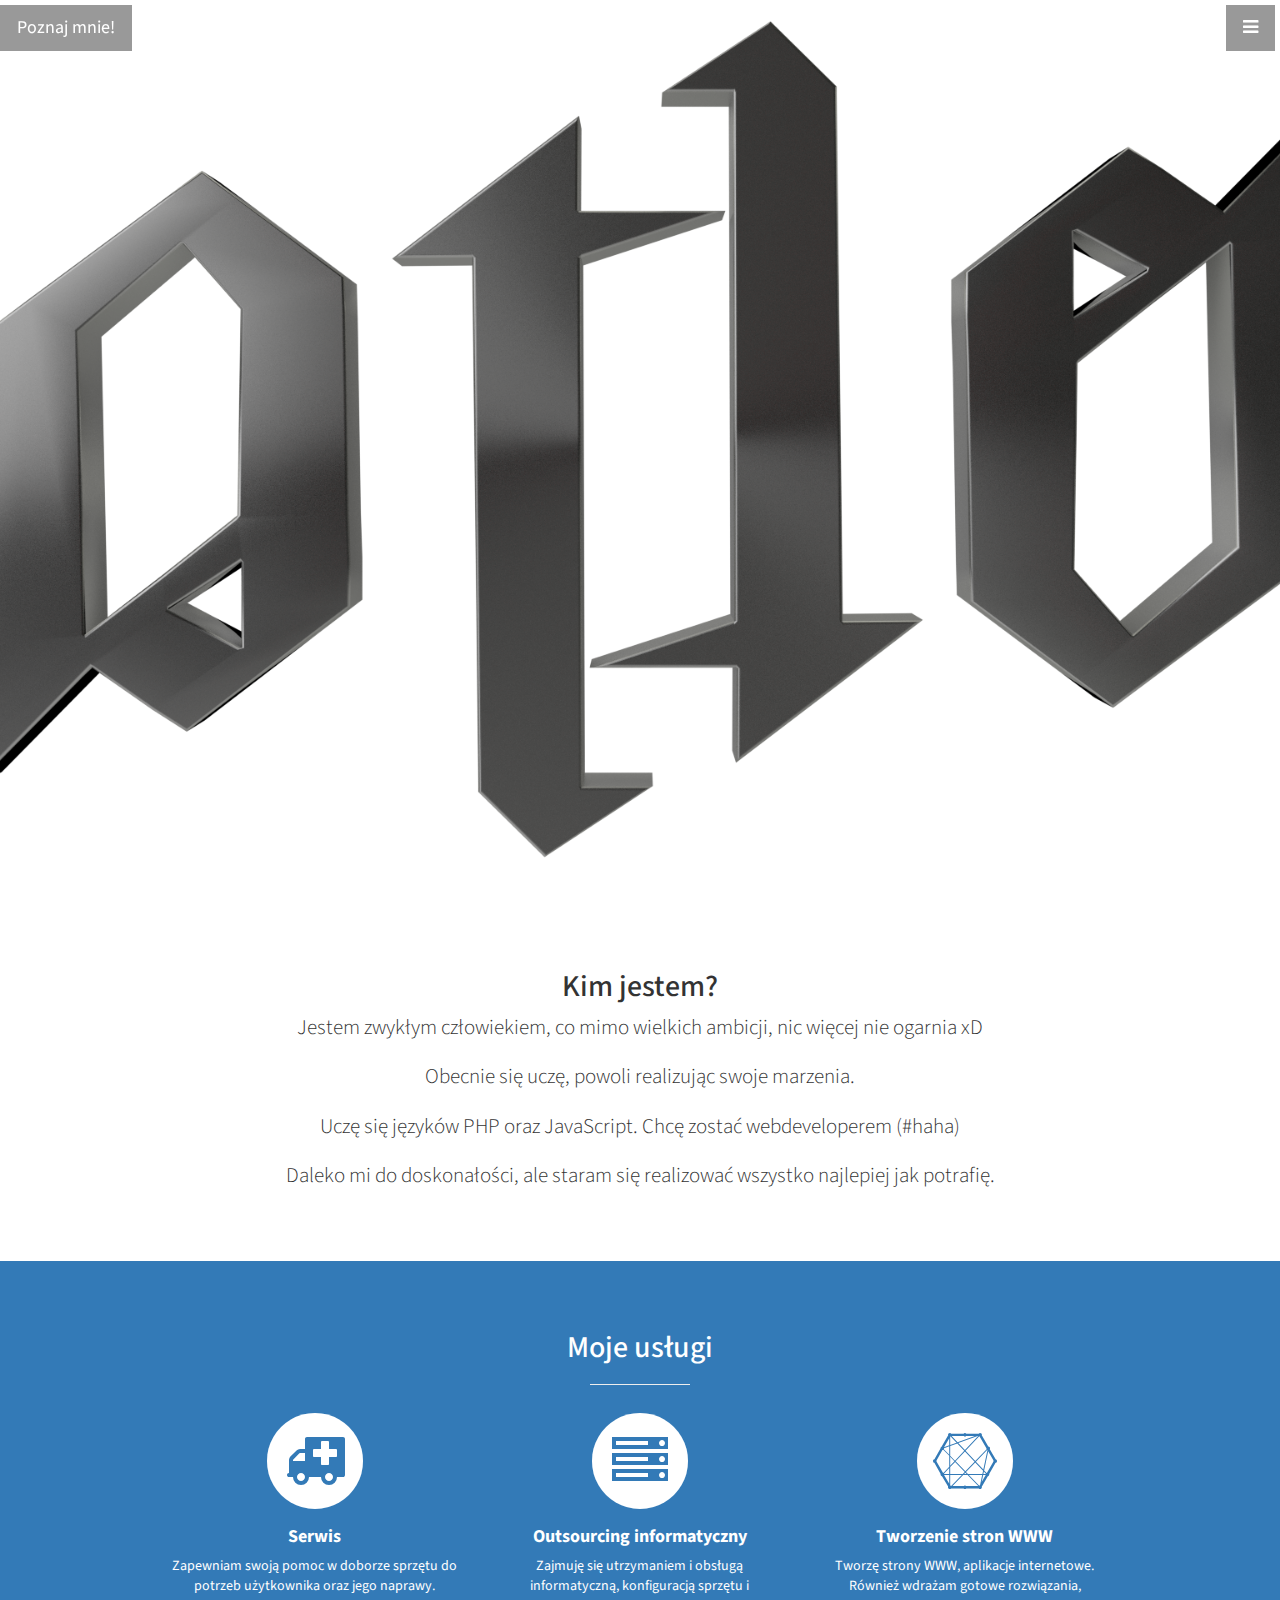
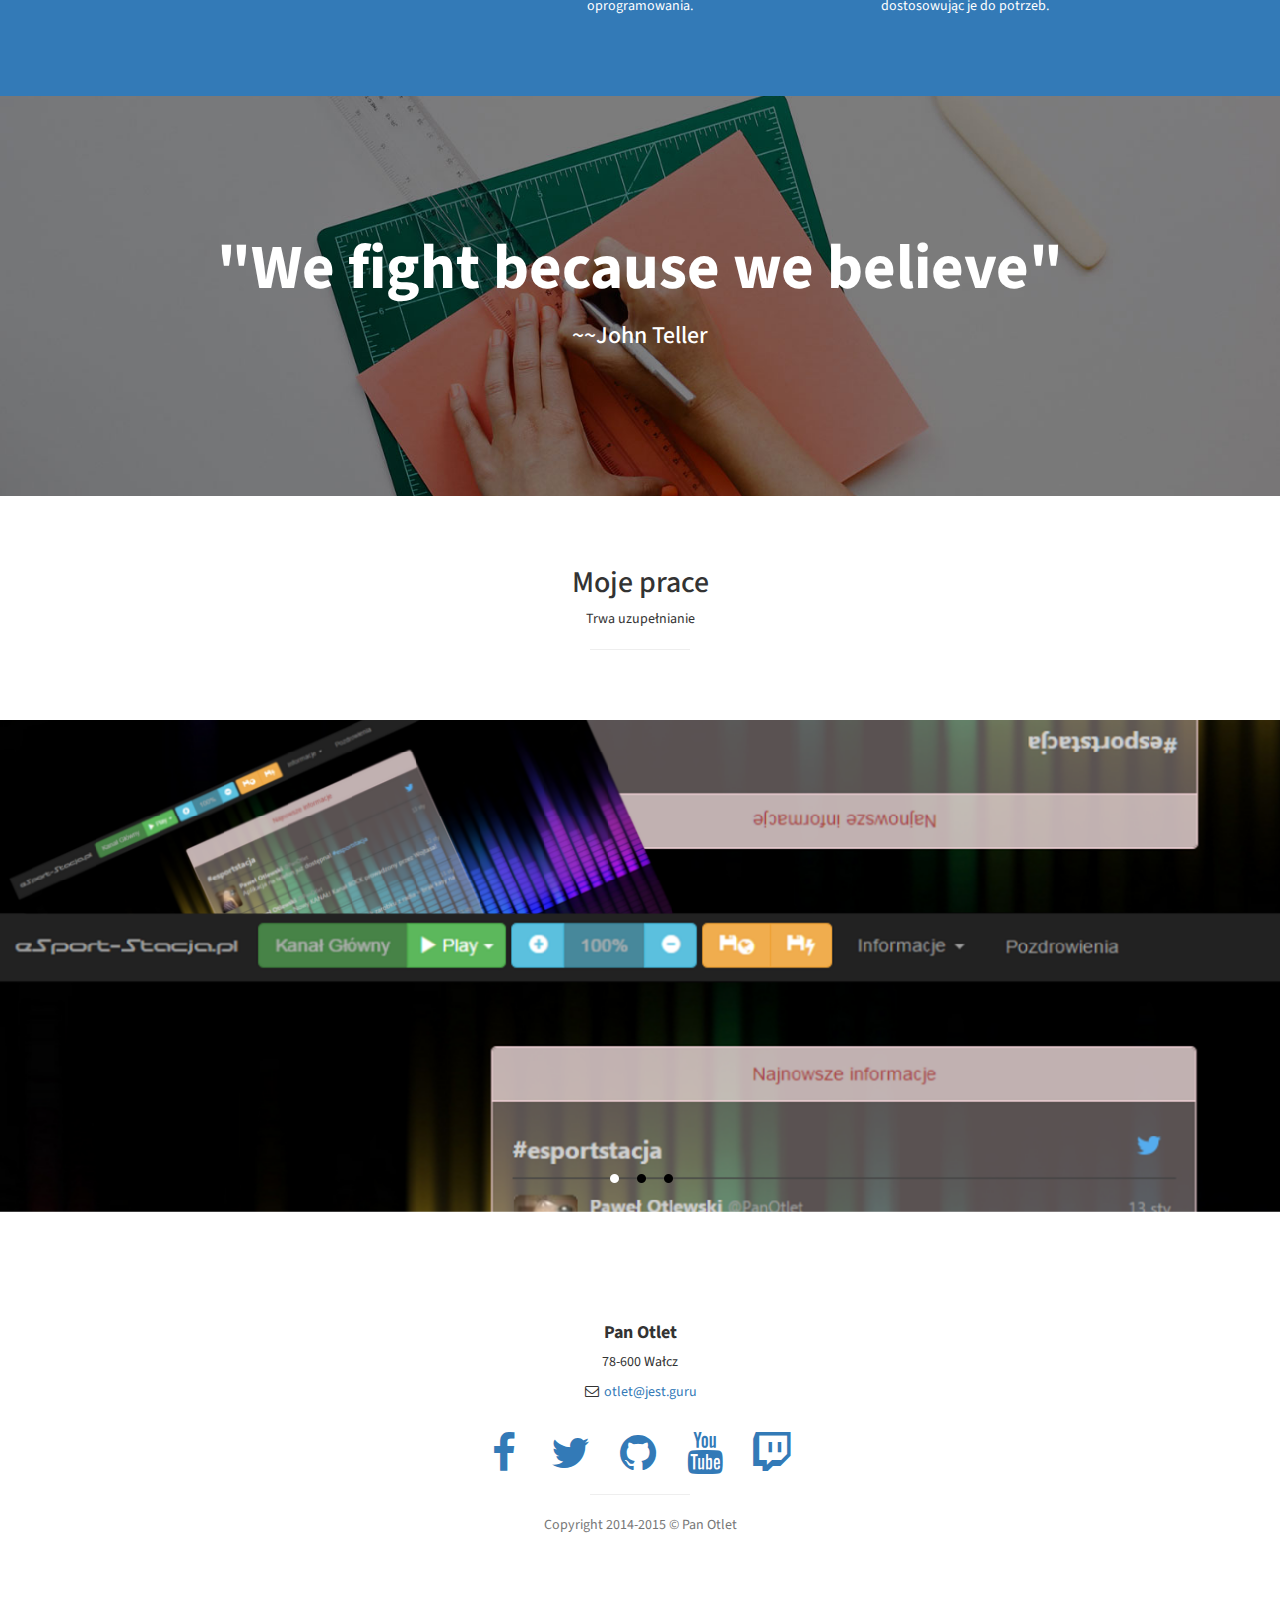
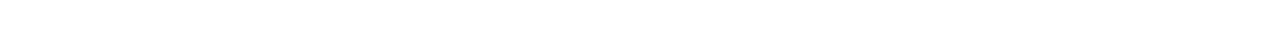
==== commit c144a841: "Update and rename index.php to index.html" ====
--- a/index.html
+++ b/index.html
@@ -143,6 +143,8 @@
             </div>
             <div u="slides" style="cursor: move; position: absolute; left: 0px; top: 0px; width: 1300px; height: 500px; overflow: hidden;">
                 <div><img u="image" src2="img/prace/esportstacja.png" /></div>
+                <div><img u="image" src2="img/prace/23games.png" /></div>
+                <div><img u="image" src2="img/prace/23gamesforum.png" /></div>
             </div>
             <div u="navigator" class="jssorb21" style="position: absolute; bottom: 26px; left: 6px;">
                 <div u="prototype" style="POSITION: absolute; WIDTH: 19px; HEIGHT: 19px; text-align:center; line-height:19px; color:White; font-size:12px;"></div>
@@ -166,14 +168,20 @@
                             <a href="http://fb.com/PanOtlet"><i class="fa fa-facebook fa-fw fa-3x"></i></a>
                         </li>
                         <li>
+                            <a href="http://twitter.com/PanOtlet"><i class="fa fa-twitter fa-fw fa-3x"></i></a>
+                        </li>
+                        <li>
+                            <a href="http://github.com/PanOtlet"><i class="fa fa-github fa-fw fa-3x"></i></a>
+                        </li>
+                        <li>
                             <a href="http://youtube.com/PanOtlet"><i class="fa fa-youtube fa-fw fa-3x"></i></a>
                         </li>
                         <li>
-                            <a href="http://twitter.com/PanOtlet"><i class="fa fa-twitter fa-fw fa-3x"></i></a>
+                            <a href="http://twitch.com/PanOtlet"><i class="fa fa-twitch fa-fw fa-3x"></i></a>
                         </li>
                     </ul>
                     <hr class="small">
-                    <p class="text-muted">Copyright &copy; Pan Otlet</p>
+                    <p class="text-muted">Copyright 2014-2015 &copy; Pan Otlet</p>
                 </div>
             </div>
         </div>
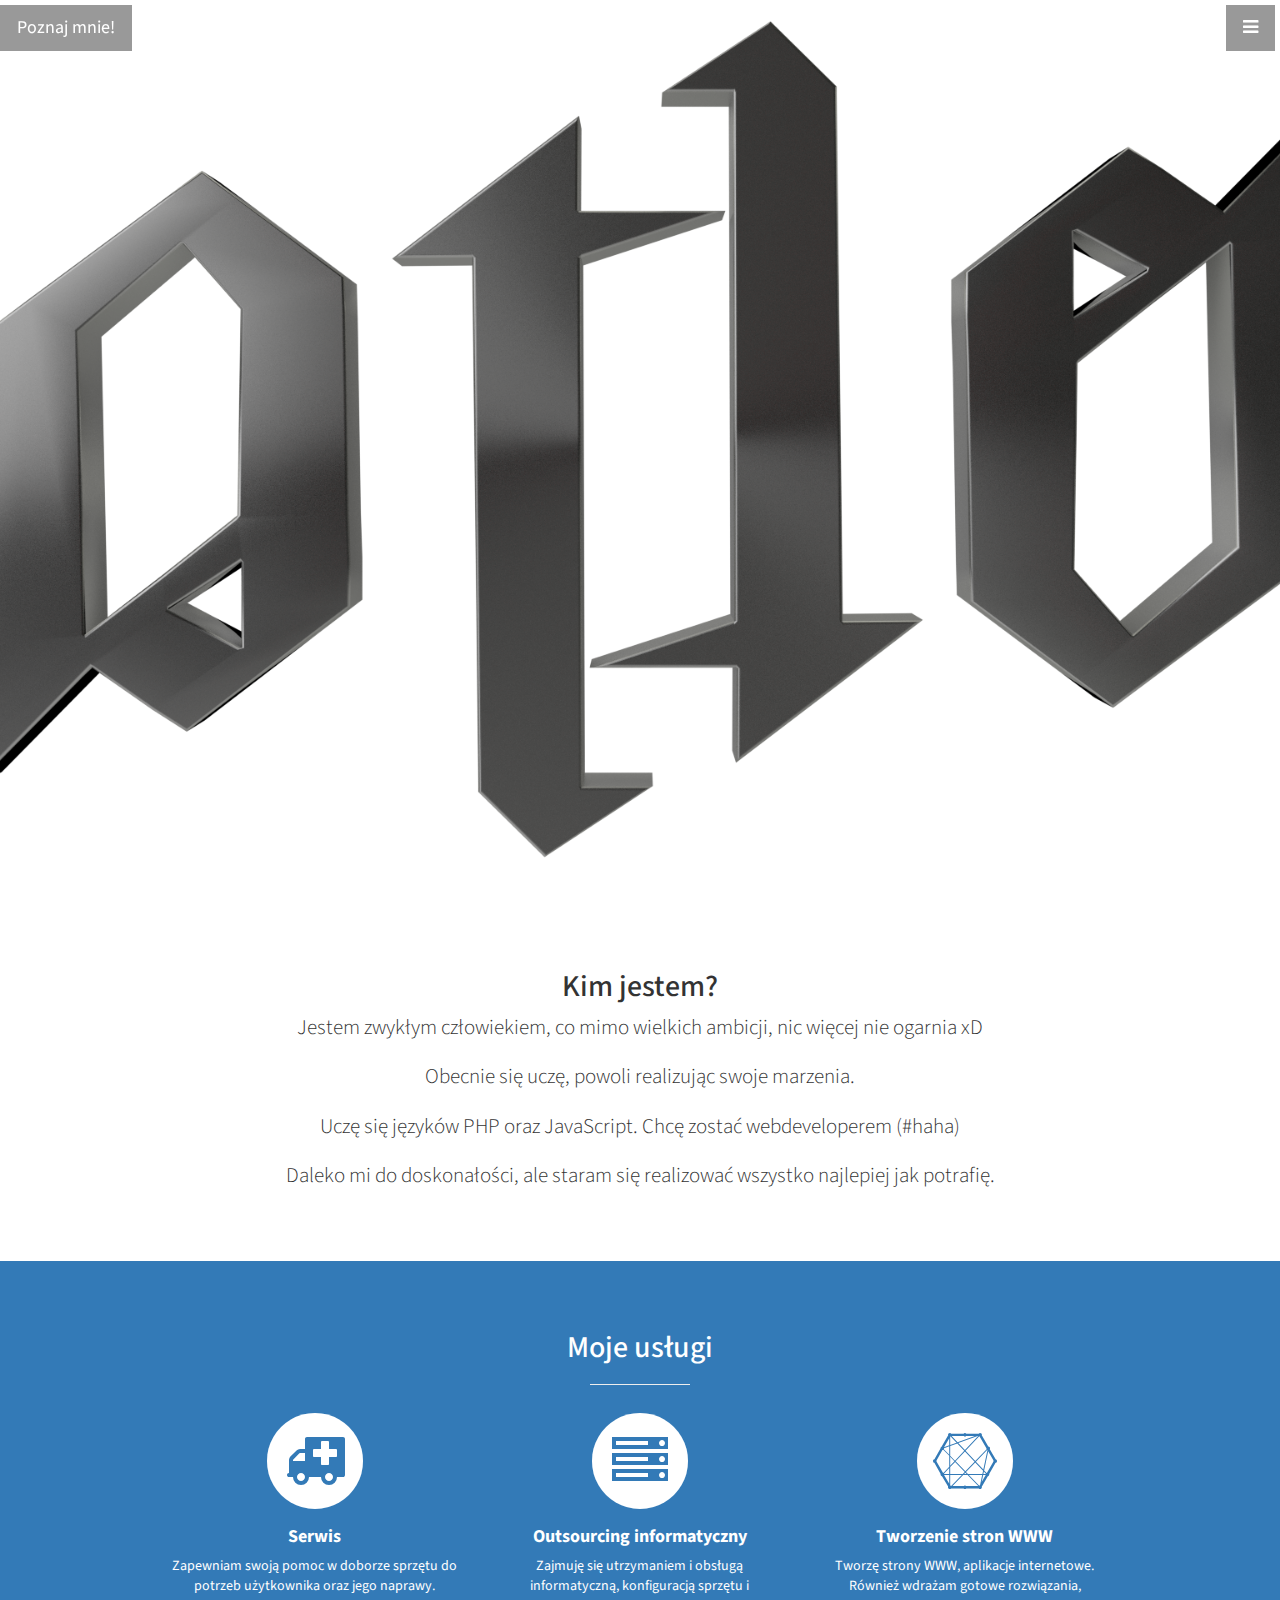
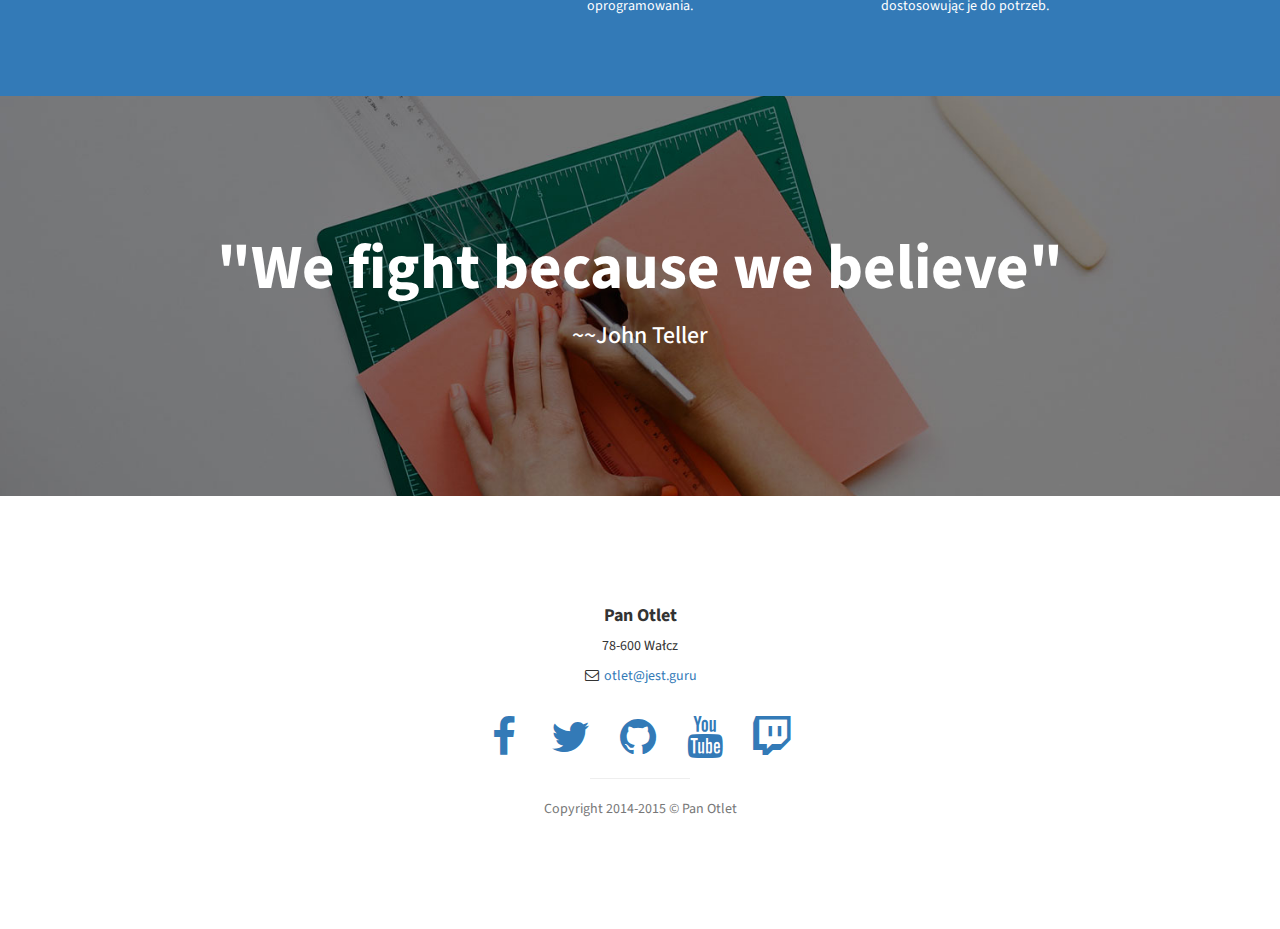
==== commit 461d7403: "Quick Fix" ====
--- a/index.html
+++ b/index.html
@@ -15,7 +15,7 @@
     <link href="css/style.css" rel="stylesheet">
     <link href="css/font-awesome.min.css" rel="stylesheet" type="text/css">
     <link href="http://fonts.googleapis.com/css?family=Source+Sans+Pro:300,400,700,300italic,400italic,700italic" rel="stylesheet" type="text/css">
-
+    <link rel="image_src" href="../img/bg.png" / >
     <!-- HTML5 Shim and Respond.js IE8 support of HTML5 elements and media queries -->
     <!-- WARNING: Respond.js doesn't work if you view the page via file:// -->
     <!--[if lt IE 9]>
@@ -43,16 +43,22 @@
                 <a href="#services">Usługi</a>
             </li>
             <li>
-                <a href="#portfolio">Portfolio</a>
-            </li>
-            <li>
                 <a href="#contact">Kontakt</a>
+            </li>
+            <li>
+                <a href="./Jola">Laurka informatyczna</a>
+            </li>
+            <li>
+                <a href="./die">Pożegnanie</a>
+            </li>
+            <li>
+                <a href="./pomoc">Akcja POMAGAM</a>
             </li>
         </ul>
     </nav>
 
     <header id="top" class="header"></header>
-	
+
     <section id="about" class="about">
         <div class="container">
             <div class="row">
@@ -124,35 +130,6 @@
         </div>
     </aside>
 
-    <section id="portfolio" class="portfolio">
-        <div class="container">
-            <div class="row">
-                <div class="col-lg-10 col-lg-offset-1 text-center">
-                    <h2>Moje prace</h2>
-					<p>Trwa uzupełnianie</p>
-                    <hr class="small">
-				</div>
-			</div>
-		<div>
-    </section>
-	
-        <div id="slider1_container" style="display: none; position: relative; margin: 0 auto; top: 0px; left: 0px; width: 1300px; height: 500px; overflow: hidden;">
-            <div u="loading" style="position: absolute; top: 0px; left: 0px;">
-                <div style="filter: alpha(opacity=70); opacity: 0.7; position: absolute; display: block; top: 0px; left: 0px; width: 100%; height: 100%;"></div>
-                <div style="position: absolute; display: block; background: url(img/loading.gif) no-repeat center center; top: 0px; left: 0px; width: 100%; height: 100%;"></div>
-            </div>
-            <div u="slides" style="cursor: move; position: absolute; left: 0px; top: 0px; width: 1300px; height: 500px; overflow: hidden;">
-                <div><img u="image" src2="img/prace/esportstacja.png" /></div>
-                <div><img u="image" src2="img/prace/23games.png" /></div>
-                <div><img u="image" src2="img/prace/23gamesforum.png" /></div>
-            </div>
-            <div u="navigator" class="jssorb21" style="position: absolute; bottom: 26px; left: 6px;">
-                <div u="prototype" style="POSITION: absolute; WIDTH: 19px; HEIGHT: 19px; text-align:center; line-height:19px; color:White; font-size:12px;"></div>
-            </div>
-            <span u="arrowleft" class="jssora21l" style="width: 55px; height: 55px; top: 123px; left: 8px;"></span>
-            <span u="arrowright" class="jssora21r" style="width: 55px; height: 55px; top: 123px; right: 8px"></span>
-        </div>
-
     <footer>
         <div class="container">
             <div class="row">
@@ -214,7 +191,7 @@
                 $UISearchMode: 1,                                   //[Optional] The way (0 parellel, 1 recursive, default value is 1) to search UI components (slides container, loading screen, navigator container, arrow navigator container, thumbnail navigator container etc).
                 $PlayOrientation: 1,                                //[Optional] Orientation to play slide (for auto play, navigation), 1 horizental, 2 vertical, 5 horizental reverse, 6 vertical reverse, default value is 1
                 $DragOrientation: 1,                                //[Optional] Orientation to drag slide, 0 no drag, 1 horizental, 2 vertical, 3 either, default value is 1 (Note that the $DragOrientation should be the same as $PlayOrientation when $DisplayPieces is greater than 1, or parking position is not 0)
-              
+
                 $BulletNavigatorOptions: {                          //[Optional] Options to specify and enable navigator or not
                     $Class: $JssorBulletNavigator$,                 //[Required] Class to create navigator instance
                     $ChanceToShow: 2,                               //[Required] 0 Never, 1 Mouse Over, 2 Always
--- a/css/style.css
+++ b/css/style.css
@@ -199,6 +199,19 @@
     -o-background-size: cover;
 }
 
+.callout2 {
+    display: table;
+    width: 100%;
+    height: 400px;
+    color: #fff;
+    text-shadow: 2px 2px #ff0000;
+    background: url(../img/callout2.jpg) no-repeat center center scroll;
+    -webkit-background-size: cover;
+    -moz-background-size: cover;
+    background-size: cover;
+    -o-background-size: cover;
+}
+
 /* Portfolio */
 
 .portfolio {
@@ -273,8 +286,8 @@
                 .jssorb21 .dn, .jssorb21 .dn:hover {
                     background-position: -95px -5px;
                 }
-				
-				
+
+
                 /* jssor slider bullet navigator skin 21 css */
                 /*
                 .jssorb21 div           (normal)
@@ -304,8 +317,8 @@
                 .jssorb21 .dn, .jssorb21 .dn:hover {
                     background-position: -95px -5px;
                 }
-				
-				
+
+
                 /* jssor slider arrow navigator skin 21 css */
                 /*
                 .jssora21l              (normal)
@@ -345,4 +358,4 @@
 
                 .jssora21rdn {
                     background-position: -303px -33px;
-                }+                }
